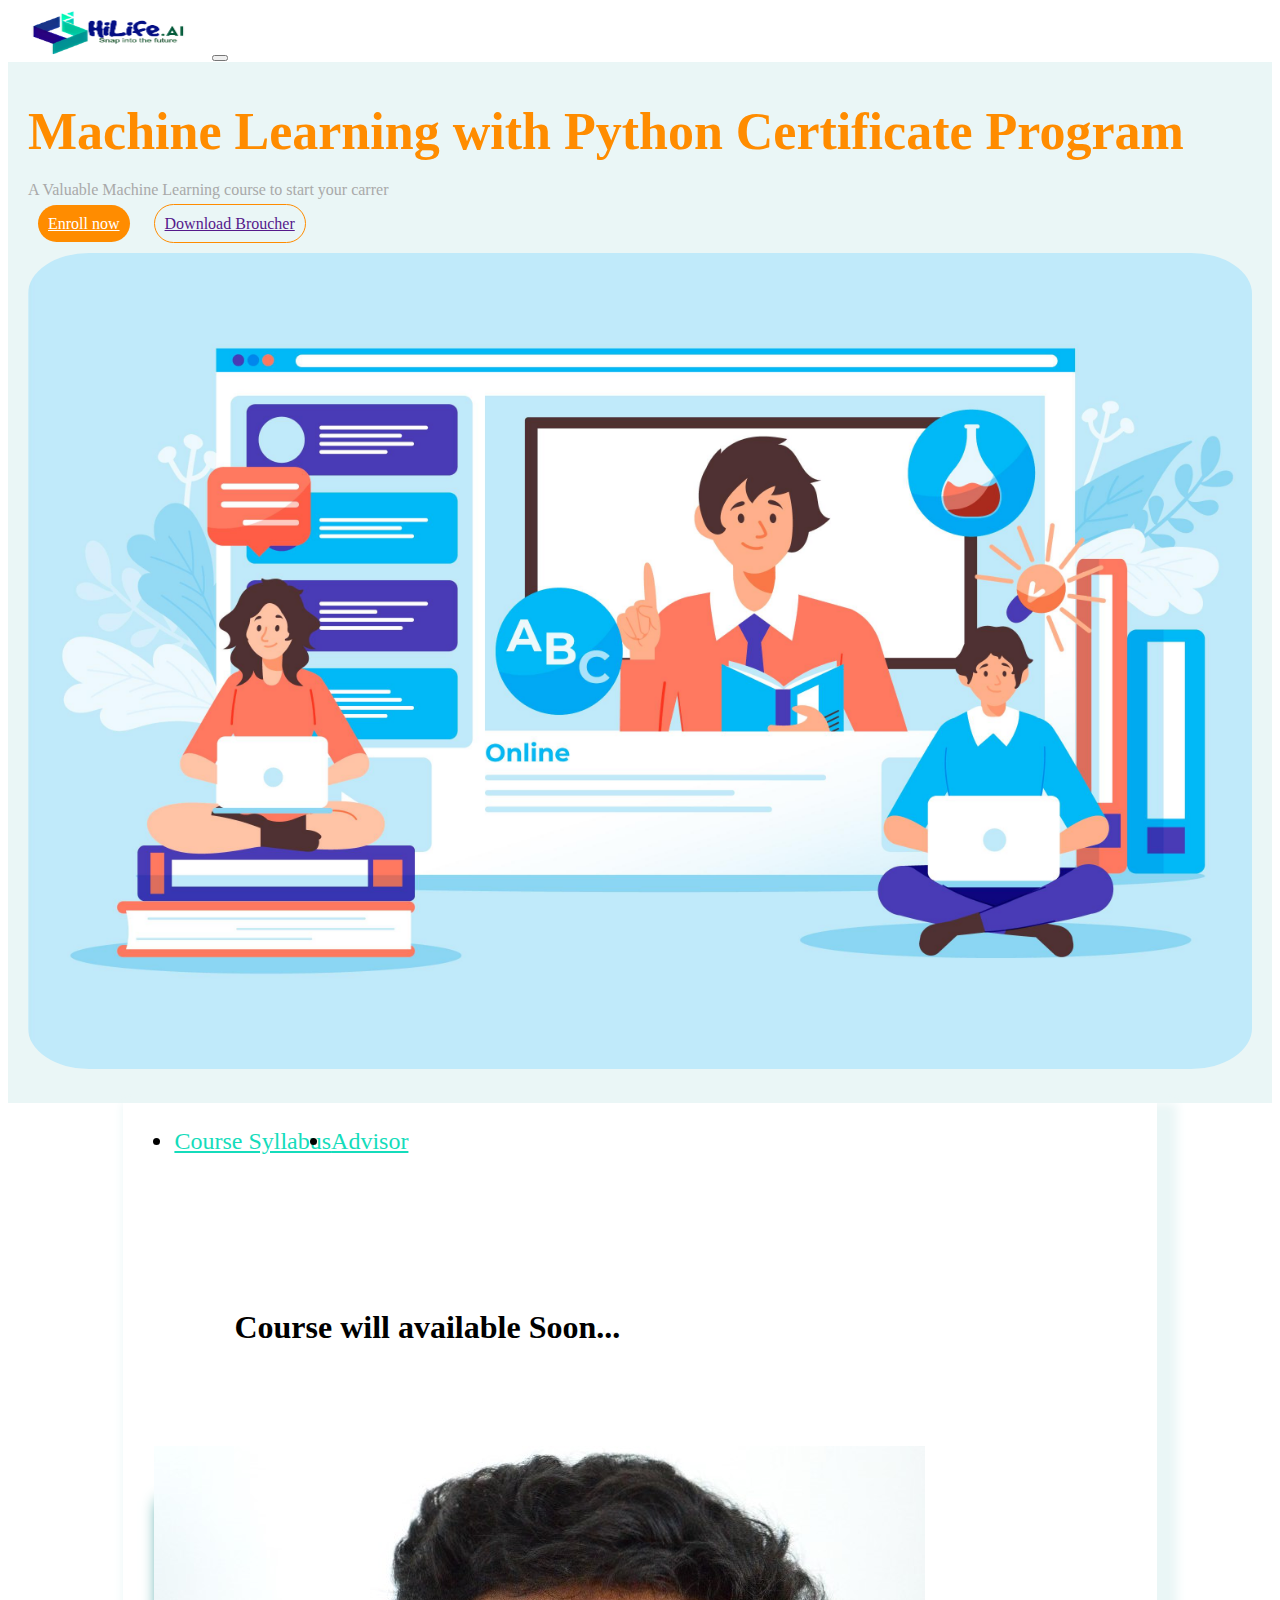
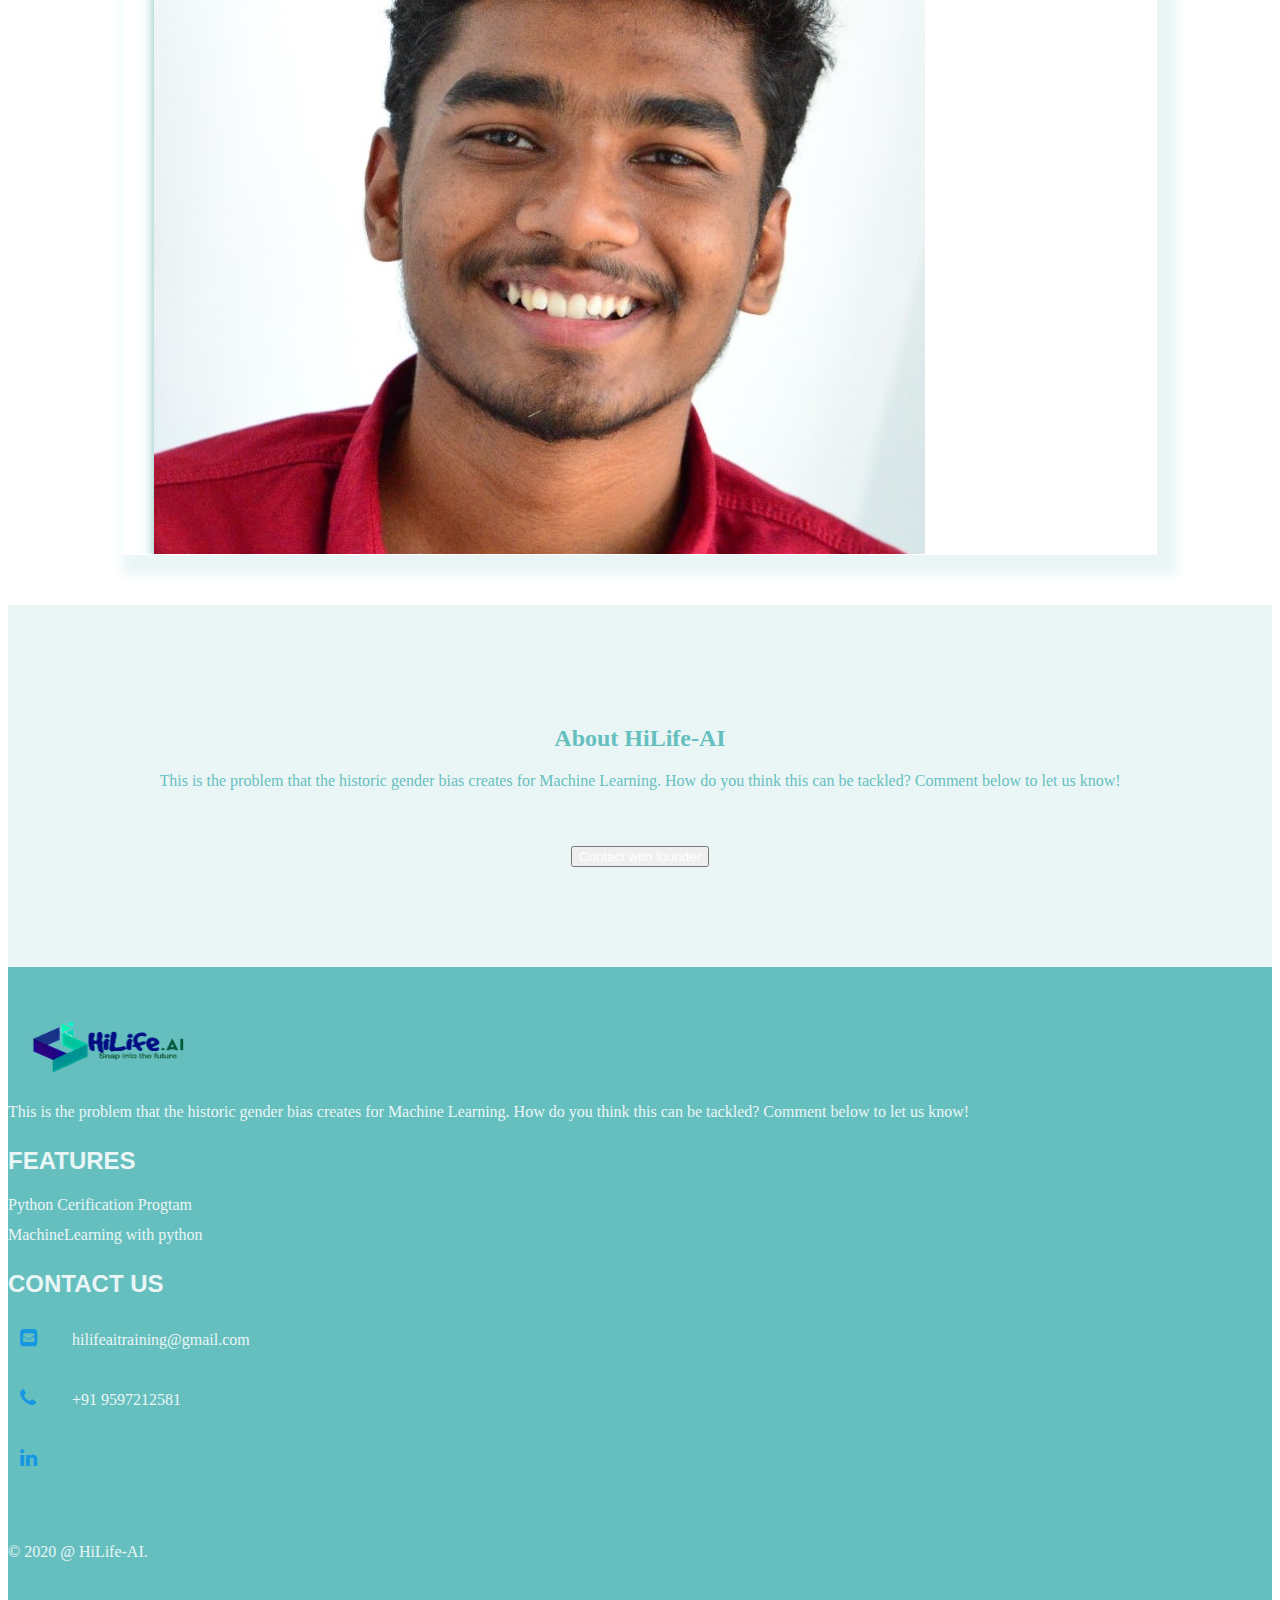
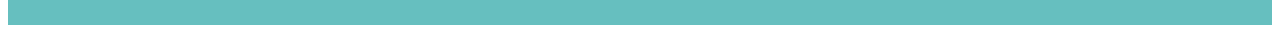
==== Hilife Web/MachineLearning.html @ aa33d422 "Add files via upload" ====
<!DOCTYPE html>
<html lang="en">
<head>
    <meta charset="UTF-8">
    <meta name="viewport" content="width=device-width, initial-scale=1.0">
    <title>Machine Learning course</title>
    <link rel="icon" type="image/png" sizes="32x32" href="/favicon-32x32.png">  
    <link rel="stylesheet" href="css/Course.css"/>
    <link rel="stylesheet" href="css/all.min.css"/>
    <link href="https://fonts.googleapis.com/css2?family=Montserrat:wght@500&display=swap" rel="stylesheet">
    <link rel="stylesheet" href="https://stackpath.bootstrapcdn.com/bootstrap/4.5.0/css/bootstrap.min.css" integrity="sha384-9aIt2nRpC12Uk9gS9baDl411NQApFmC26EwAOH8WgZl5MYYxFfc+NcPb1dKGj7Sk" crossorigin="anonymous">
    <link rel="stylesheet"  href="https://stackpath.bootstrapcdn.com/font-awesome/4.7.0/css/font-awesome.min.css"/>  
  </head>
<body>
    <nav class="navbar navbar-expand-lg navbar-light">
        <a class="navbar-brand" href="index.html"><img src="images/hilife.png" width="200" height="50" alt=""></a>
        <button class="navbar-toggler" type="button" data-toggle="collapse" data-target="#navbarSupportedContent" aria-controls="navbarSupportedContent" aria-expanded="false" aria-label="Toggle navigation">
          <span class="navbar-toggler-icon"></span>
        </button>
    </nav>
    <section class="Course">
    <div class="container">
        <div class="row">
            <div class="col-sm-6">
                <h1 class="big-text">Machine Learning with Python Certificate Program</h1>
                <p>A Valuable Machine Learning  course to start your carrer</p>
                <a  class="btn btn-first  bt" href="">Enroll now</a>
                <a  class="btn btn-second bt" href="">Download Broucher</a>
            </div>
            <div class="col-sm-6">
            <img src="images/Course.jpg" class="Course-img">
        </div>
    </div>
    </div>
    </section>
 <!----Tab Section---->
   <div class="hero">
    <ul class="nav nav-tabs justify-content-center" id="myTab" role="tablist">
      <li class="nav-item" role="presentation">
        <a class="nav-link active" id="home-tab" data-toggle="tab" href="#home" role="tab" aria-controls="home" aria-selected="true">Course Syllabus</a>
      </li>
      <li class="nav-item" role="presentation">
        <a class="nav-link" id="profile-tab" data-toggle="tab" href="#profile" role="tab" aria-controls="profile" aria-selected="false">Advisor</a>
      </li>
    </ul>
    <div class="tab-content" id="myTabContent">
      <div class="tab-pane fade show active" id="home" role="tabpanel" aria-labelledby="home-tab">
        <div class="cars">
          <h1 class="text-center" style="padding: 100px;">Course  will available Soon...</h1>
        </div>
        
      </div>
      <div class="tab-pane fade" id="profile" role="tabpanel" aria-labelledby="profile-tab">
        <div class="pro">
        <div class="row justify-content-center">
          <div class="col-lg-3 col-md-6">
            <div class="card" style="width: 20rem;">
              <div class="card-body text-center">
                <img src="images/Ratheesh.jpeg" alt="" class="img-fluid rounded-circle w-50 mb-4">
                <h2>Ratheeshwaraa</h2>
                <h5>CO-Founder HiLife-AI</h5>
                <p class="text-justify">Lorem ipsum, or lipsum as it is sometimes known, is dummy text used in laying out print, graphic or web designs. The passage is attributed to an unknown typesetter in the 15th century who is thought to have scrambled parts of Cicero's De Finibus Bonorum et Malorum for use in a type specimen book.</p>
                 <a href="https://www.linkedin.com/in/ratheeshwaraa/"><i class="fa fa-linkedin"></i></a>
              </div>
            </div>
          </div>
        </div>
        </div>
      </div>
    </div>
   </div>

   <!----About Section---->
<section id="About">
  <div>
    <h2  class="font-weight-bolder" style="margin-bottom: 20px;">About HiLife-AI</h2>
    <p class="font-italic ">This is the problem that the historic gender bias creates for Machine Learning. How do you think this can be tackled? Comment below to let us know!</p>
    <a href="https://www.linkedin.com/in/ratheeshwaraa/"><button class="btn btn-info" style="margin-top: 40px; color:#fff;">Contact with founder</button></a>
  </div>
</section>
<!----Footer Section---->
<section id="Footer">
   <div class="container">
     <div class="row">
       <div class="col-md-3 col-sm-6 col-xs-12 segment-one">
        <img src="images/hilife.png" width="200" height="60"  >
        <p class="text-justify">This is the problem that the historic gender bias creates for Machine Learning. How do you think this can be tackled? Comment below to let us know!</p>
      </div>
      <div class="col-md-3 col-sm-6 col-xs-12 segment-two">
        <h2>Features</h2>
        <ul>
          <li> <a href="python-Course.html">Python Cerification Progtam</a></li>
          <li><a href="MachineLearning.html">MachineLearning with python</a></li>
        </ul>
      </div>
      <div class="col-md-3 col-sm-6 col-xs-12 segment-three">
        <h2>Contact Us</h2>
        <ul>
          <li><label><i class="fa fa-envelope-square"></i></label><a href="malto:hilifeaitraining@gmail.com">hilifeaitraining@gmail.com</a></li>
          <li><label><i class="fa fa-phone"></i></label>+91 9597212581</li>
          <li><a href="https://www.linkedin.com/company/hilife-ai"><i class="fa fa-linkedin"></i></a></li>
        </ul>

      </div>
     </div>
   </div>
   <div class="bottom-footer">
   <div class="row" >
     <div class="col-sm-12">
      <p class="copyright text-center">© 2020 @ HiLife-AI.</p>

     </div>
   </div>
   </div>

    
    
</section>
   <script src="https://code.jquery.com/jquery-3.5.1.slim.min.js" integrity="sha384-DfXdz2htPH0lsSSs5nCTpuj/zy4C+OGpamoFVy38MVBnE+IbbVYUew+OrCXaRkfj" crossorigin="anonymous"></script>
   <script src="https://cdn.jsdelivr.net/npm/popper.js@1.16.0/dist/umd/popper.min.js" integrity="sha384-Q6E9RHvbIyZFJoft+2mJbHaEWldlvI9IOYy5n3zV9zzTtmI3UksdQRVvoxMfooAo" crossorigin="anonymous"></script>
   <script src="https://stackpath.bootstrapcdn.com/bootstrap/4.5.0/js/bootstrap.min.js" integrity="sha384-OgVRvuATP1z7JjHLkuOU7Xw704+h835Lr+6QL9UvYjZE3Ipu6Tp75j7Bh/kR0JKI" crossorigin="anonymous"></script>
</body>
</html>
---- Hilife Web/css/Course.css ----
/*---------Course Page---------*/
.Course{
    background:#EAF6F6 ;
    padding: 20px;   
    color: darkgrey; 

}
.big-text{
    font-size: 52px;
    margin: 20px 0;
    color: darkorange;
}
.Course-img{
    border-radius: 5%;
    width: 100%;
    margin-top: 20px;
    margin-bottom: 10px;
}
.Course a{
    margin: 30px 10px;
    width: 150px;
    padding: 10px;
    border-radius: 20px;
}
a.btn-first{
    background-color: darkorange;
    color: #fff;
}
a.btn-second{
    background: transparent;
    width: 250px;
    border: 1px solid darkorange;
}
.Course .btn:hover{
    background: darkorange;
    border: none;
    color: #fff;
    box-shadow: 5px 5px 10px #999;
    transition: 0.3s;
}

/*---------Tab Page---------*/
.hero{
    width: 80%;
    height: 1050px;
    position: relative;
    margin: 0px auto;
    padding: 0px 10px;
    border: 1px solid transparent ;
    box-shadow: 10px 10px 10px 10px #EAF6F6;
    overflow: auto;
}
#myTab{
    background: transparent;
    border: none;
    outline: none;
    display: flex;
    padding-bottom: 30px;
    font-size: 1.5rem;
    font-weight: 100px;
}
#home-tab{
    border: none;
    outline: none;
    text-transform: none;
    color: rgb(20, 220, 187);
    
}
#profile-tab{
    border: none;
    outline: none;
    text-transform: none;
    color: rgb(20, 220, 187);
    
}
#home-tab:hover{
    border-bottom: 2px solid tomato;
}
.active  #home-tab{
    border-bottom-color: 2px solid tomato;
}

#profile-tab:hover{
    border-bottom: 2px solid tomato;
}
.cars button{
    width: 90%;
    margin: 10px 30px;
    height: 50px;
    background: transparent;
   border-color: darkgray;
    border-width:  1px  1px 1px 1px;
   text-align: left;
   font-size: 20px;
   font-family:'Montserrat-bold', sans-serif ;
}
.cars button:after {
    content: '\02795'; /* Unicode character for "plus" sign (+) */
    font-size: 13px;
    color: white;
    float: right;
    margin-left: 5px;
}
.pro{
    margin: 30px 20px;
    margin-top: 50px;
}
.pro h2{
    color: teal;

}
.pro h5{
    color: teal;
}
.pro p{
    color: darkgray;
}
.pro img{
    margin-top: -50px;
}
.pro i{
    font-size: 26px;
     
}
.pro .card{
    border-radius: 0;
    box-shadow: 5px 5px 15px teal;
    transition: all 0.3s ease-in;
    -webkit-transition: all 0.3s ease-in;
    -moz-transition: all 0.3s ease-in;
}
.certificate{
    margin: 50px;
    height: 100px;
    text-align: center;
    
}
.certificate img{
    width: 400px;
}
  

/*---------ABOUT---------*/
#About{
    margin-top: 50px;
    background-color:#EAF6F6;
    padding: 100px;
    color: #66BFBF;
    text-align: center;
}
/*---------FOOTER---------*/
#Footer{
   background-color: #66BFBF;
  padding: 50px 0 20px;
}
.segment-one p{
    color: #EAF6F6;
    line-height: 30px;
}
.segment-two  h2{
    font-family: 'Montserrat-bold', sans-serif;
    color: #EAF6F6;
    margin-bottom: 15px;
    padding-right: 10px;
    text-transform: uppercase;
}
.segment-three h2{
    color:#EAF6F6 ;
    font-family: 'Montserrat-bold', sans-serif;
    text-transform: uppercase;
}
.segment-two ul{
    margin: 0;
    padding: 0;
    list-style: none;
}
.segment-two ul li{
    line-height: 30px;
}
.segment-two ul li a{
    color:#EAF6F6 ;
    text-decoration: none;
}
.segment-three ul{
    margin: 0;
    padding: 0;
    list-style: none;
}
.segment-three ul li{
    line-height: 30px;
    color:#EAF6F6;
}
.segment-three li a{
    color:#EAF6F6 ;
    text-decoration: none;
}
.segment-three  li i{
    width: 40px;
    height: 40px;
    border-radius: 50%;
    font-size: 20px;
    color: rgb(21, 151, 226) ;
    padding: 10px 12px;
}
.bottom-footer{
    color:#EAF6F6 ;
    line-height: 75px;
    background:#66BFBF;

}
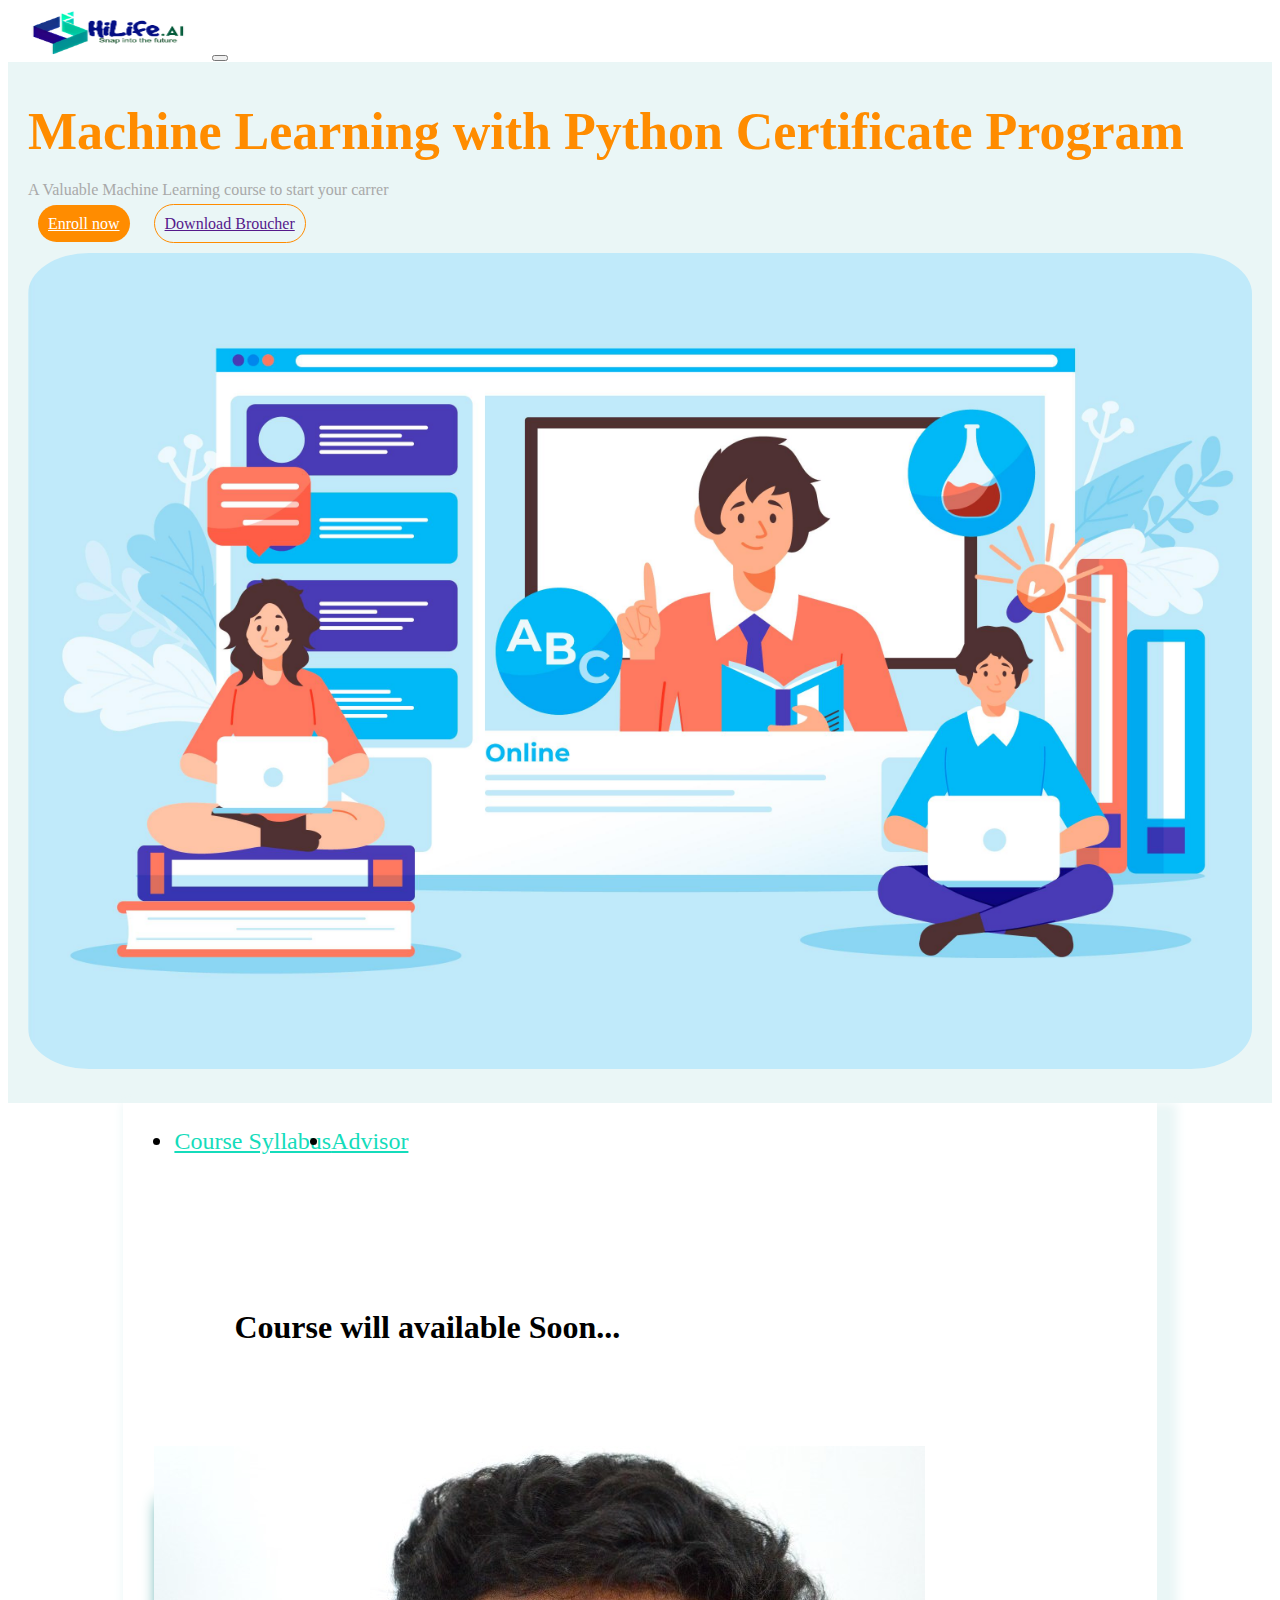
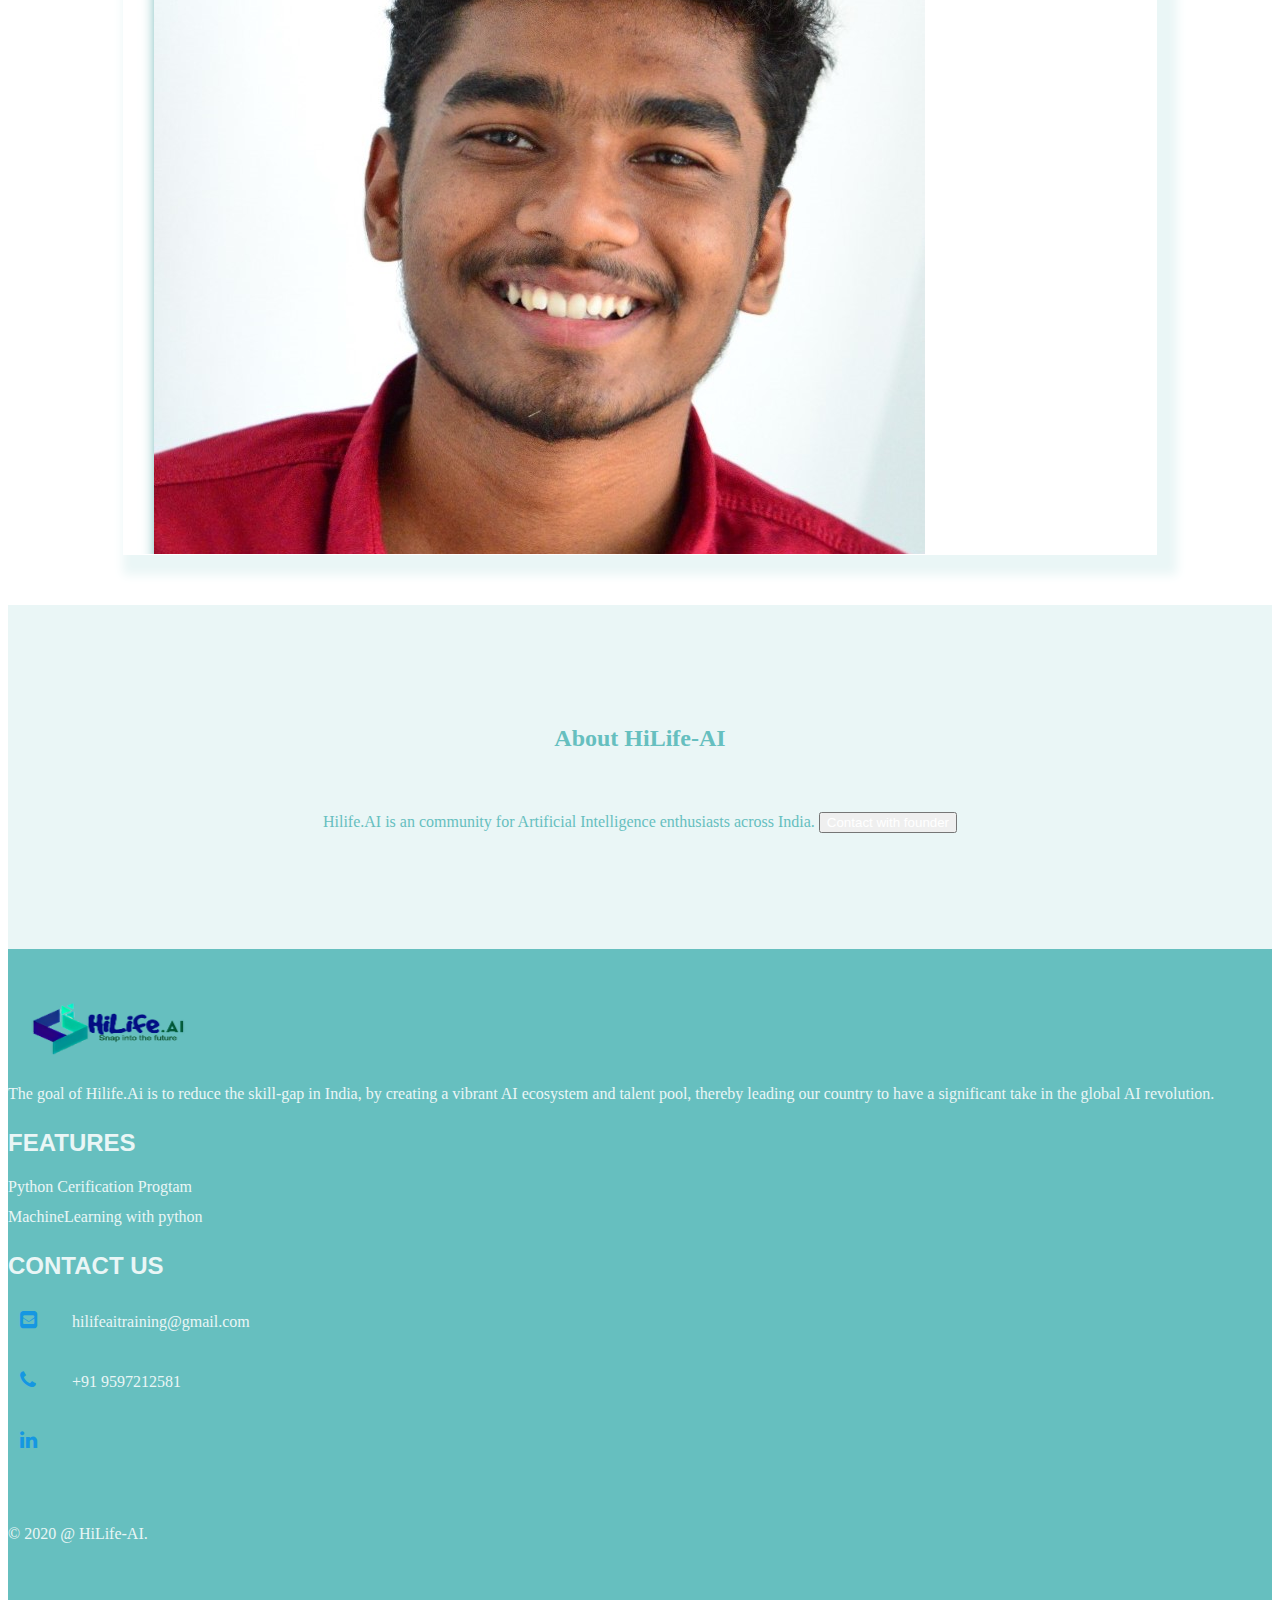
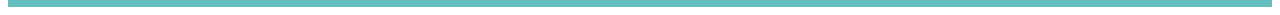
==== commit f51d44db: "Update MachineLearning.html" ====
--- a/Hilife Web/MachineLearning.html
+++ b/Hilife Web/MachineLearning.html
@@ -59,7 +59,7 @@
                 <img src="images/Ratheesh.jpeg" alt="" class="img-fluid rounded-circle w-50 mb-4">
                 <h2>Ratheeshwaraa</h2>
                 <h5>CO-Founder HiLife-AI</h5>
-                <p class="text-justify">Lorem ipsum, or lipsum as it is sometimes known, is dummy text used in laying out print, graphic or web designs. The passage is attributed to an unknown typesetter in the 15th century who is thought to have scrambled parts of Cicero's De Finibus Bonorum et Malorum for use in a type specimen book.</p>
+                <p class="text-justify"></p>
                  <a href="https://www.linkedin.com/in/ratheeshwaraa/"><i class="fa fa-linkedin"></i></a>
               </div>
             </div>
@@ -74,8 +74,7 @@
 <section id="About">
   <div>
     <h2  class="font-weight-bolder" style="margin-bottom: 20px;">About HiLife-AI</h2>
-    <p class="font-italic ">This is the problem that the historic gender bias creates for Machine Learning. How do you think this can be tackled? Comment below to let us know!</p>
-    <a href="https://www.linkedin.com/in/ratheeshwaraa/"><button class="btn btn-info" style="margin-top: 40px; color:#fff;">Contact with founder</button></a>
+    <p class="font-italic ">Hilife.AI is an community for Artificial Intelligence enthusiasts across India. <a href="https://www.linkedin.com/in/ratheeshwaraa/"><button class="btn btn-info" style="margin-top: 40px; color:#fff;">Contact with founder</button></a>
   </div>
 </section>
 <!----Footer Section---->
@@ -84,8 +83,7 @@
      <div class="row">
        <div class="col-md-3 col-sm-6 col-xs-12 segment-one">
         <img src="images/hilife.png" width="200" height="60"  >
-        <p class="text-justify">This is the problem that the historic gender bias creates for Machine Learning. How do you think this can be tackled? Comment below to let us know!</p>
-      </div>
+        <p class="text-justify">The goal of Hilife.Ai is to reduce the skill-gap in India, by creating a vibrant AI ecosystem and talent pool, thereby leading our country to have a significant take in the global AI revolution.</div>
       <div class="col-md-3 col-sm-6 col-xs-12 segment-two">
         <h2>Features</h2>
         <ul>
@@ -120,4 +118,4 @@
    <script src="https://cdn.jsdelivr.net/npm/popper.js@1.16.0/dist/umd/popper.min.js" integrity="sha384-Q6E9RHvbIyZFJoft+2mJbHaEWldlvI9IOYy5n3zV9zzTtmI3UksdQRVvoxMfooAo" crossorigin="anonymous"></script>
    <script src="https://stackpath.bootstrapcdn.com/bootstrap/4.5.0/js/bootstrap.min.js" integrity="sha384-OgVRvuATP1z7JjHLkuOU7Xw704+h835Lr+6QL9UvYjZE3Ipu6Tp75j7Bh/kR0JKI" crossorigin="anonymous"></script>
 </body>
-</html>+</html>
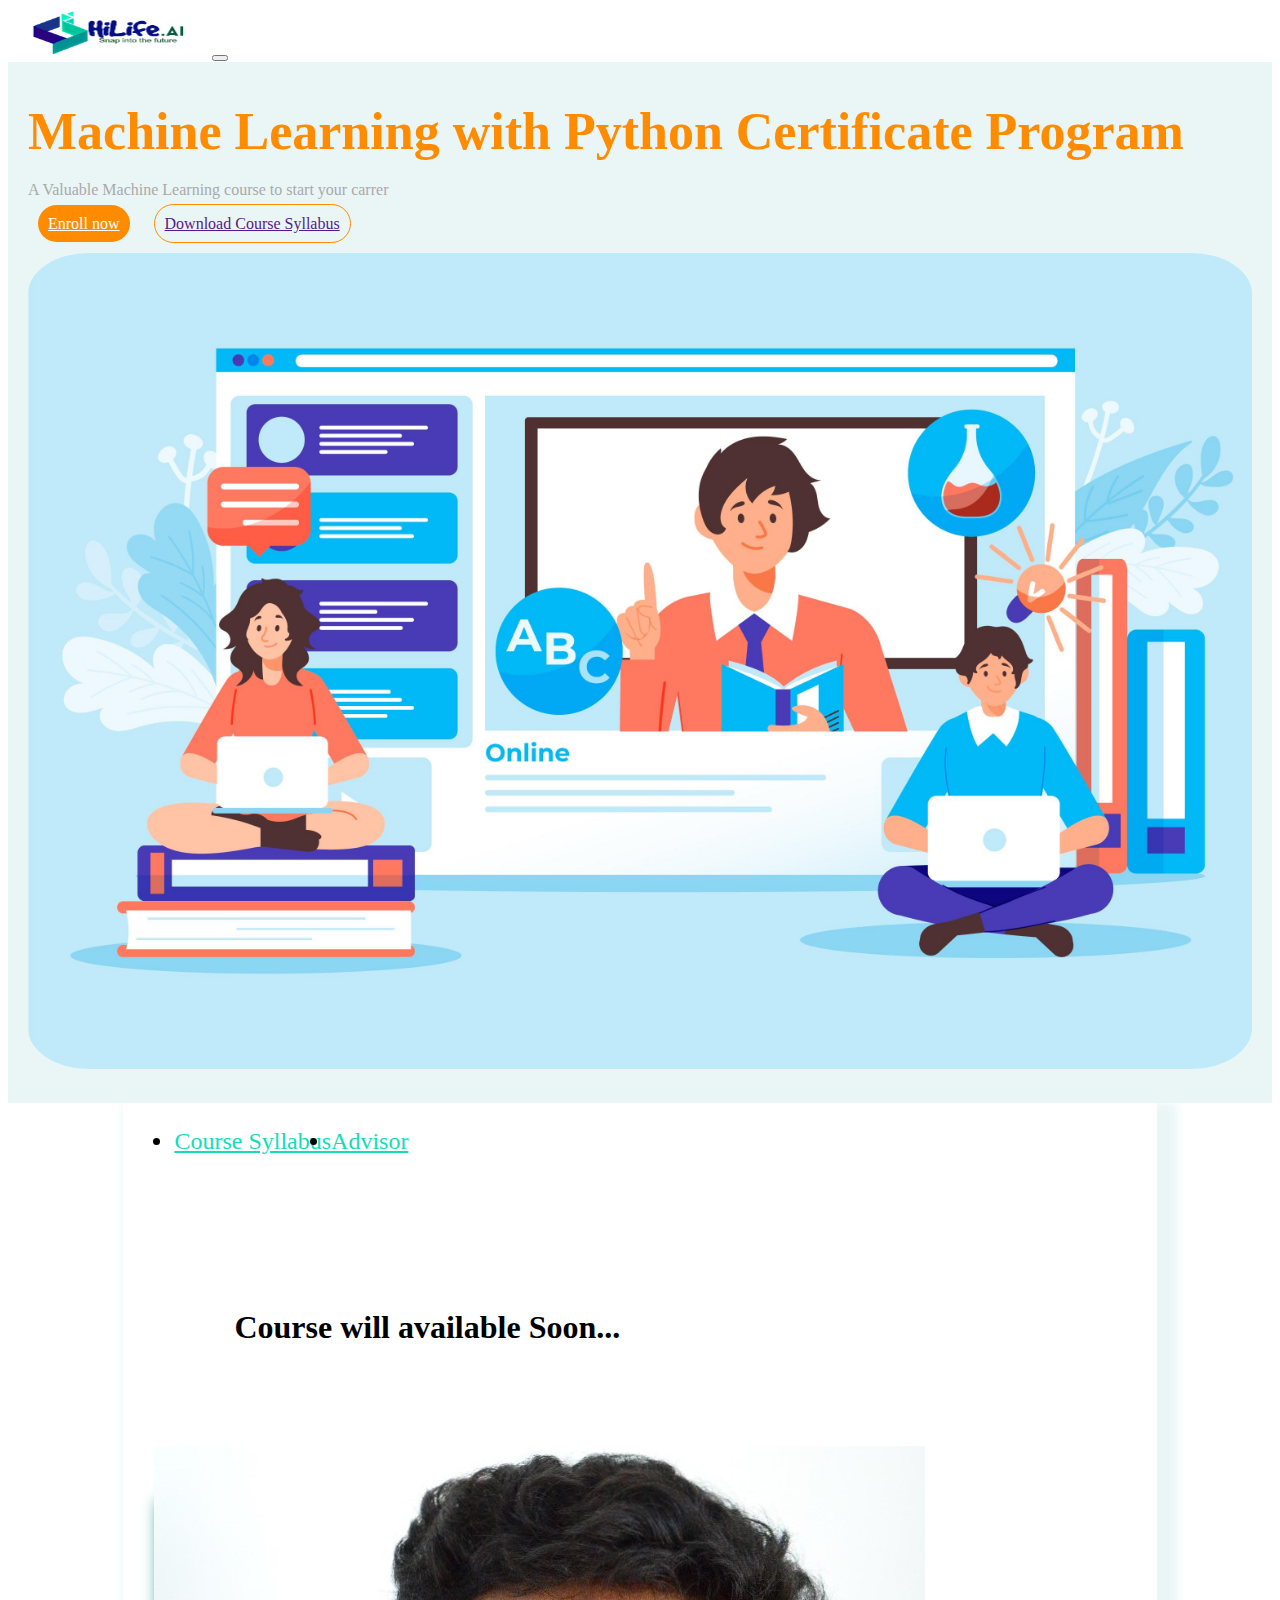
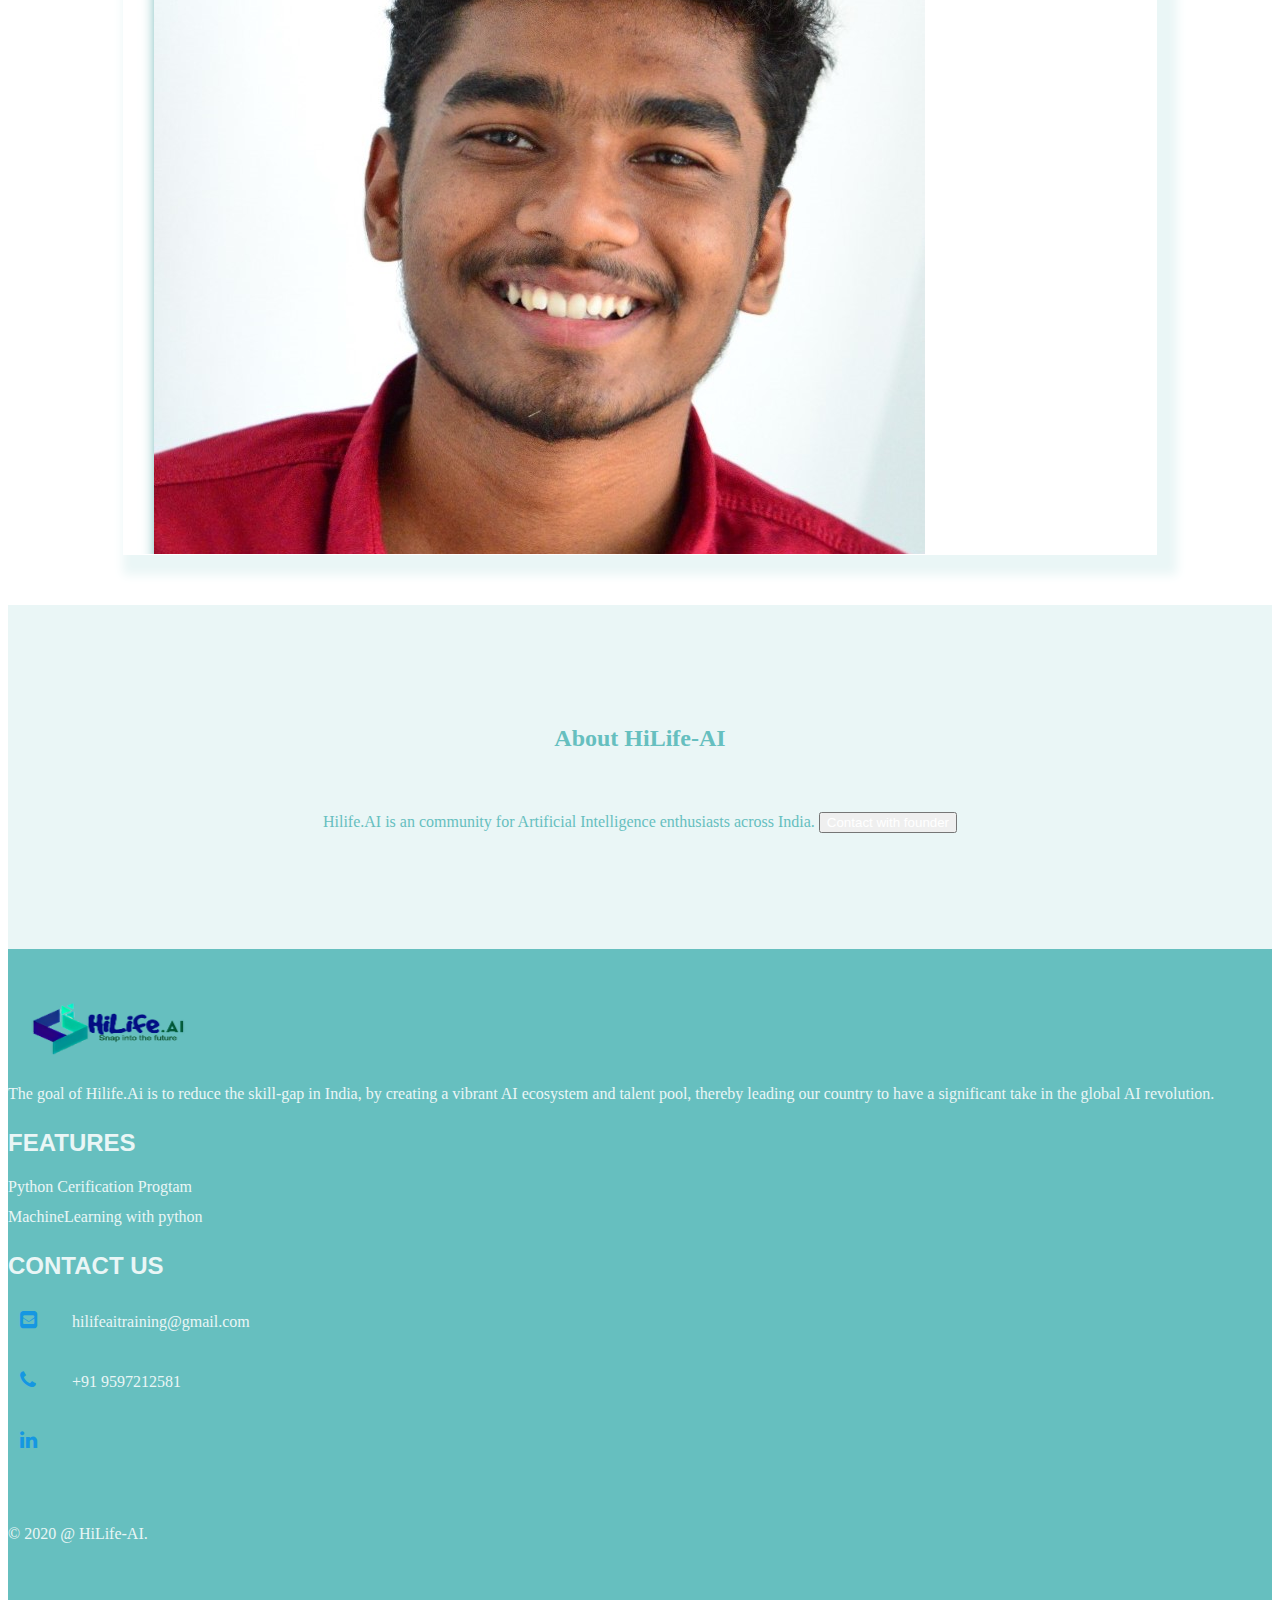
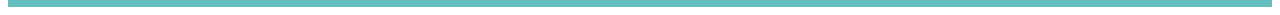
==== commit 69d834ba: "Update MachineLearning.html" ====
--- a/Hilife Web/MachineLearning.html
+++ b/Hilife Web/MachineLearning.html
@@ -25,7 +25,7 @@
                 <h1 class="big-text">Machine Learning with Python Certificate Program</h1>
                 <p>A Valuable Machine Learning  course to start your carrer</p>
                 <a  class="btn btn-first  bt" href="">Enroll now</a>
-                <a  class="btn btn-second bt" href="">Download Broucher</a>
+                <a  class="btn btn-second bt" href="">Download Course Syllabus</a>
             </div>
             <div class="col-sm-6">
             <img src="images/Course.jpg" class="Course-img">
@@ -58,7 +58,7 @@
               <div class="card-body text-center">
                 <img src="images/Ratheesh.jpeg" alt="" class="img-fluid rounded-circle w-50 mb-4">
                 <h2>Ratheeshwaraa</h2>
-                <h5>CO-Founder HiLife-AI</h5>
+                <h5>Co-Founder HiLife-AI</h5>
                 <p class="text-justify"></p>
                  <a href="https://www.linkedin.com/in/ratheeshwaraa/"><i class="fa fa-linkedin"></i></a>
               </div>
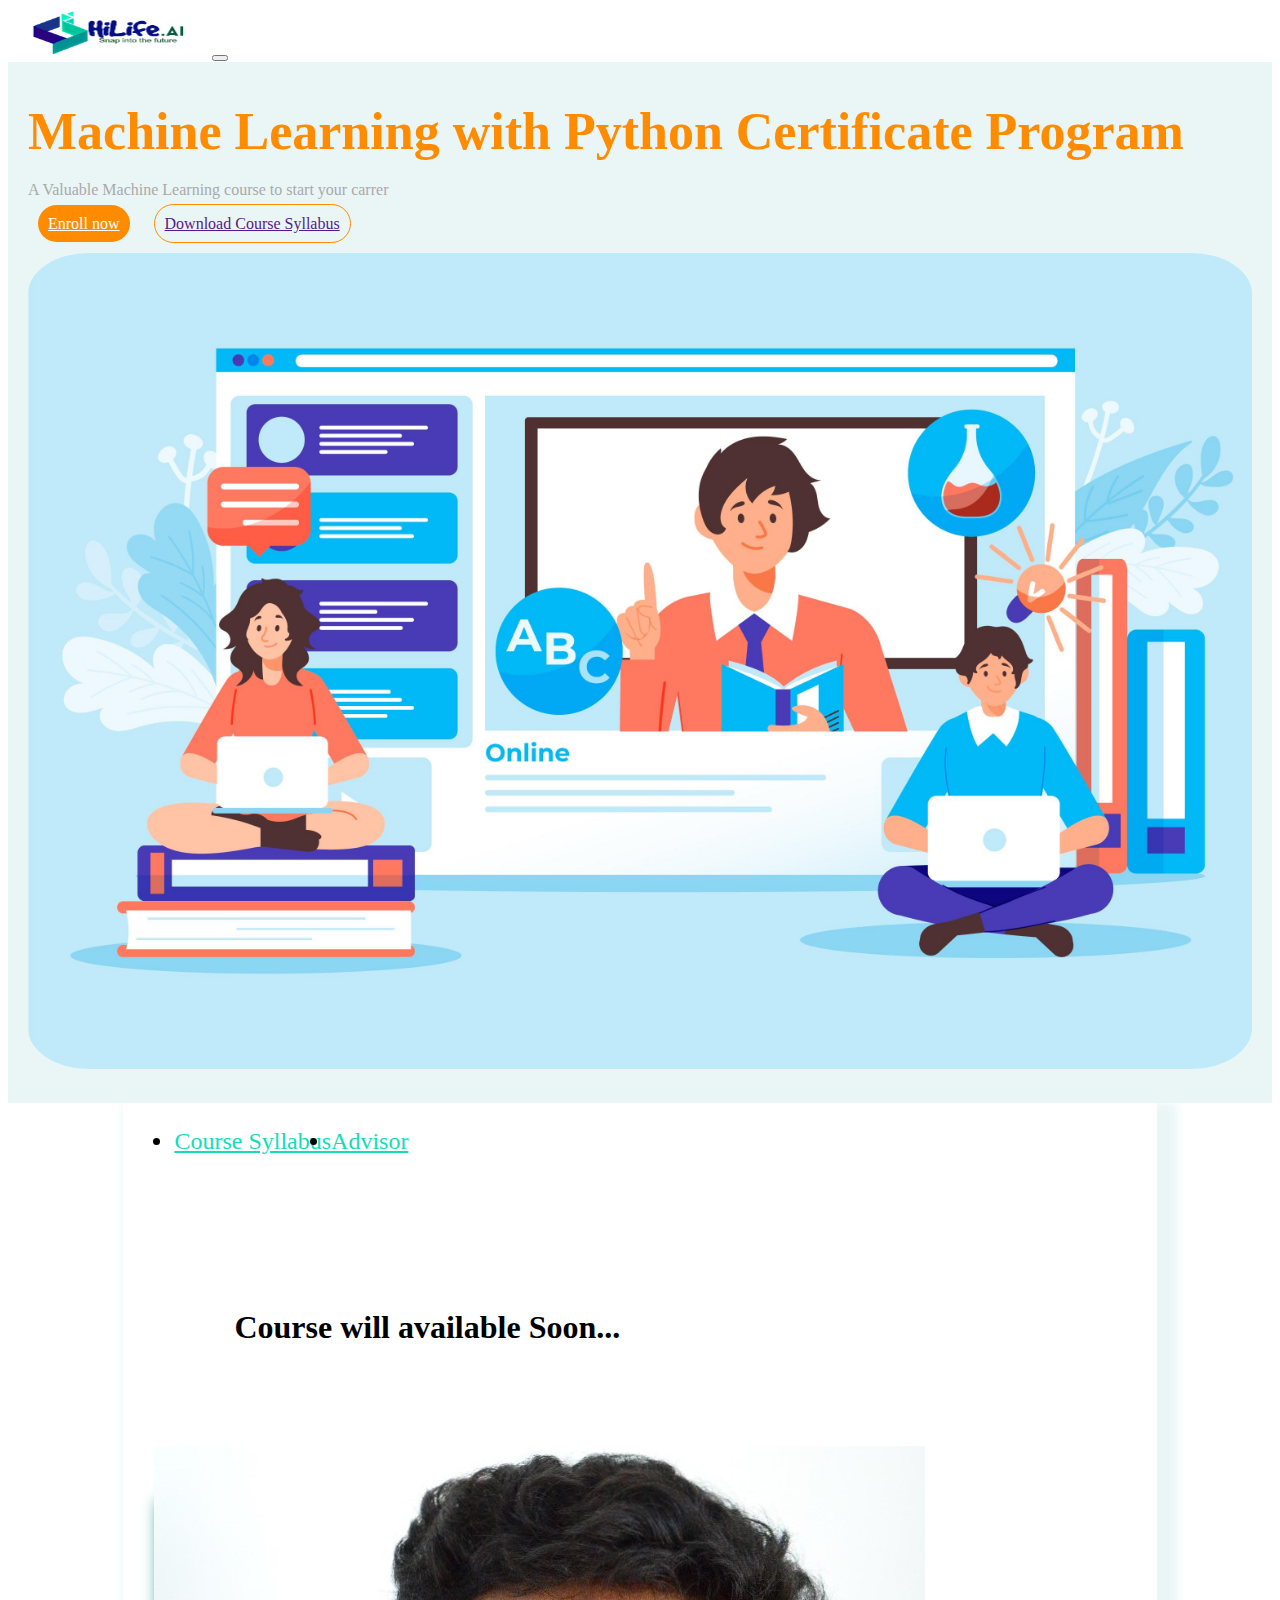
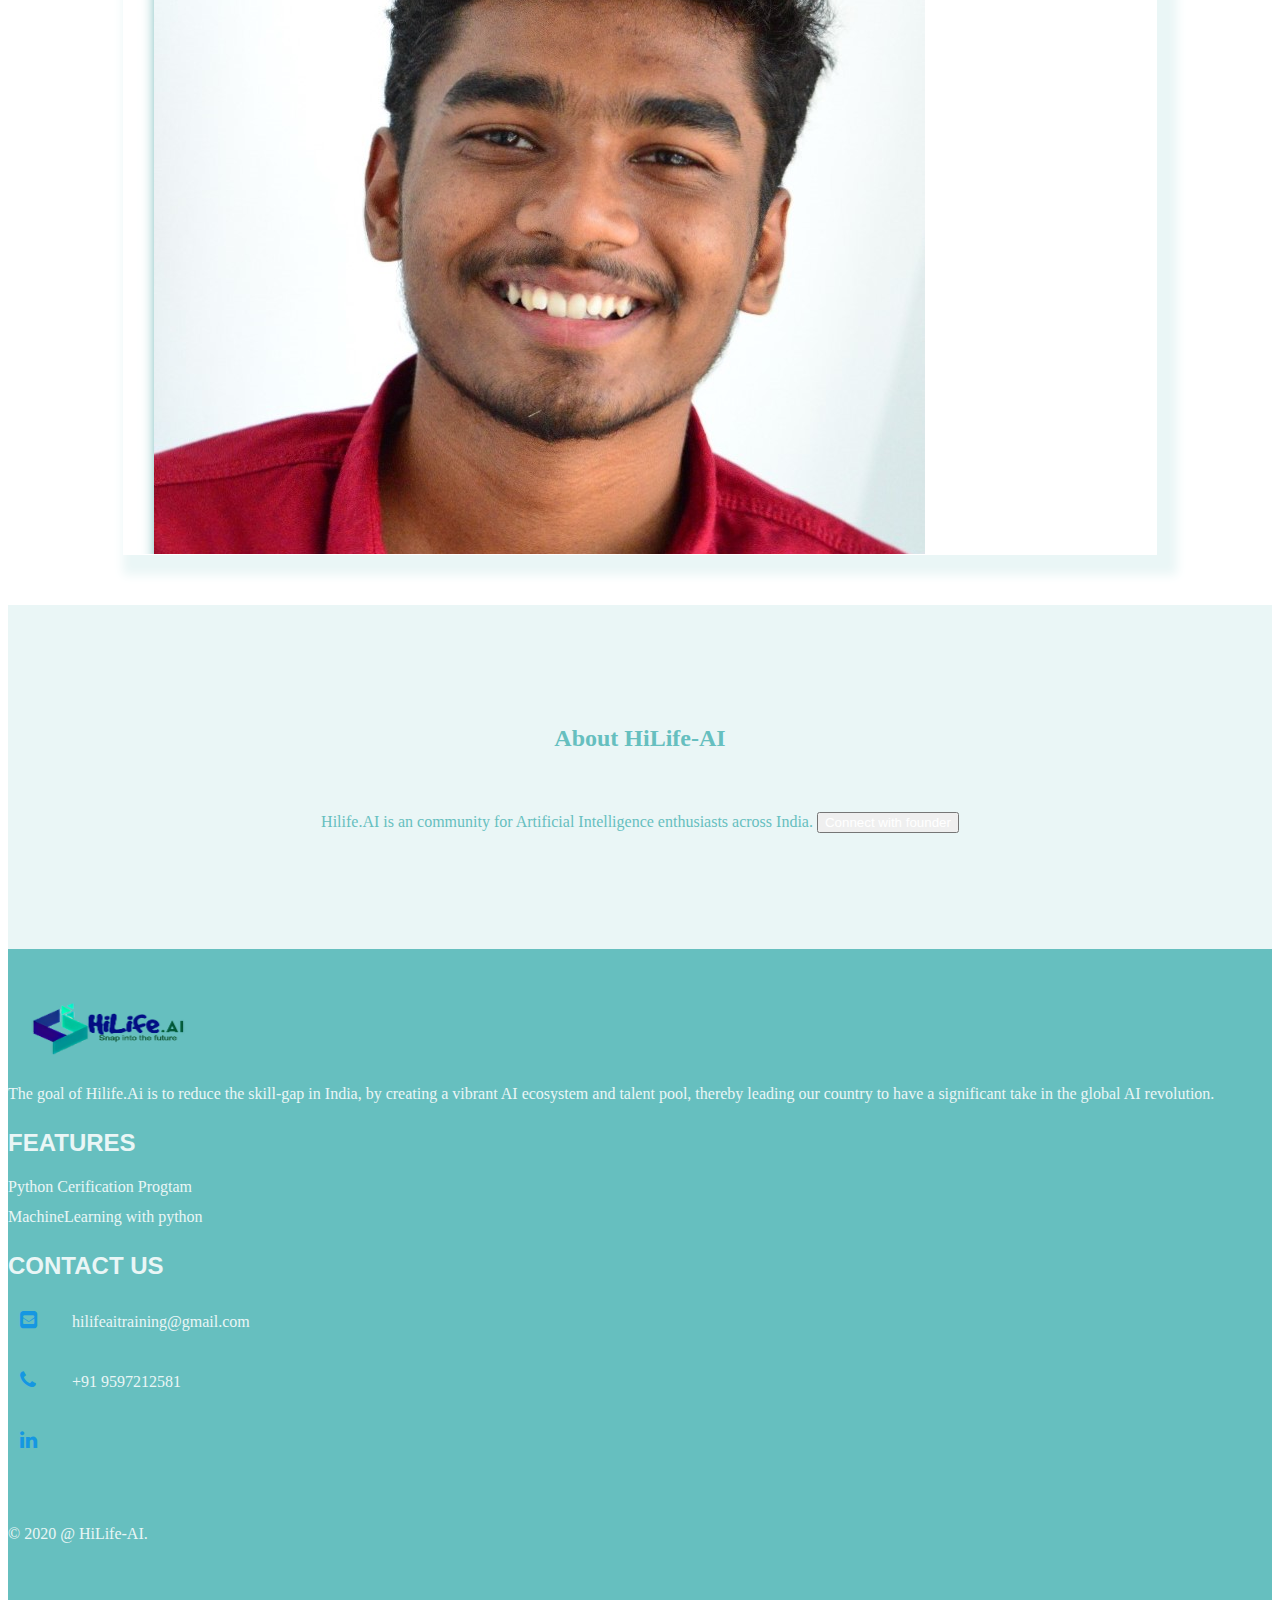
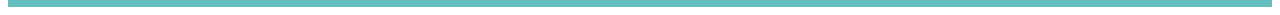
==== commit df6df1cb: "Update MachineLearning.html" ====
--- a/Hilife Web/MachineLearning.html
+++ b/Hilife Web/MachineLearning.html
@@ -74,7 +74,7 @@
 <section id="About">
   <div>
     <h2  class="font-weight-bolder" style="margin-bottom: 20px;">About HiLife-AI</h2>
-    <p class="font-italic ">Hilife.AI is an community for Artificial Intelligence enthusiasts across India. <a href="https://www.linkedin.com/in/ratheeshwaraa/"><button class="btn btn-info" style="margin-top: 40px; color:#fff;">Contact with founder</button></a>
+    <p class="font-italic ">Hilife.AI is an community for Artificial Intelligence enthusiasts across India. <a href="https://www.linkedin.com/in/ratheeshwaraa/"><button class="btn btn-info" style="margin-top: 40px; color:#fff;">Connect with founder</button></a>
   </div>
 </section>
 <!----Footer Section---->
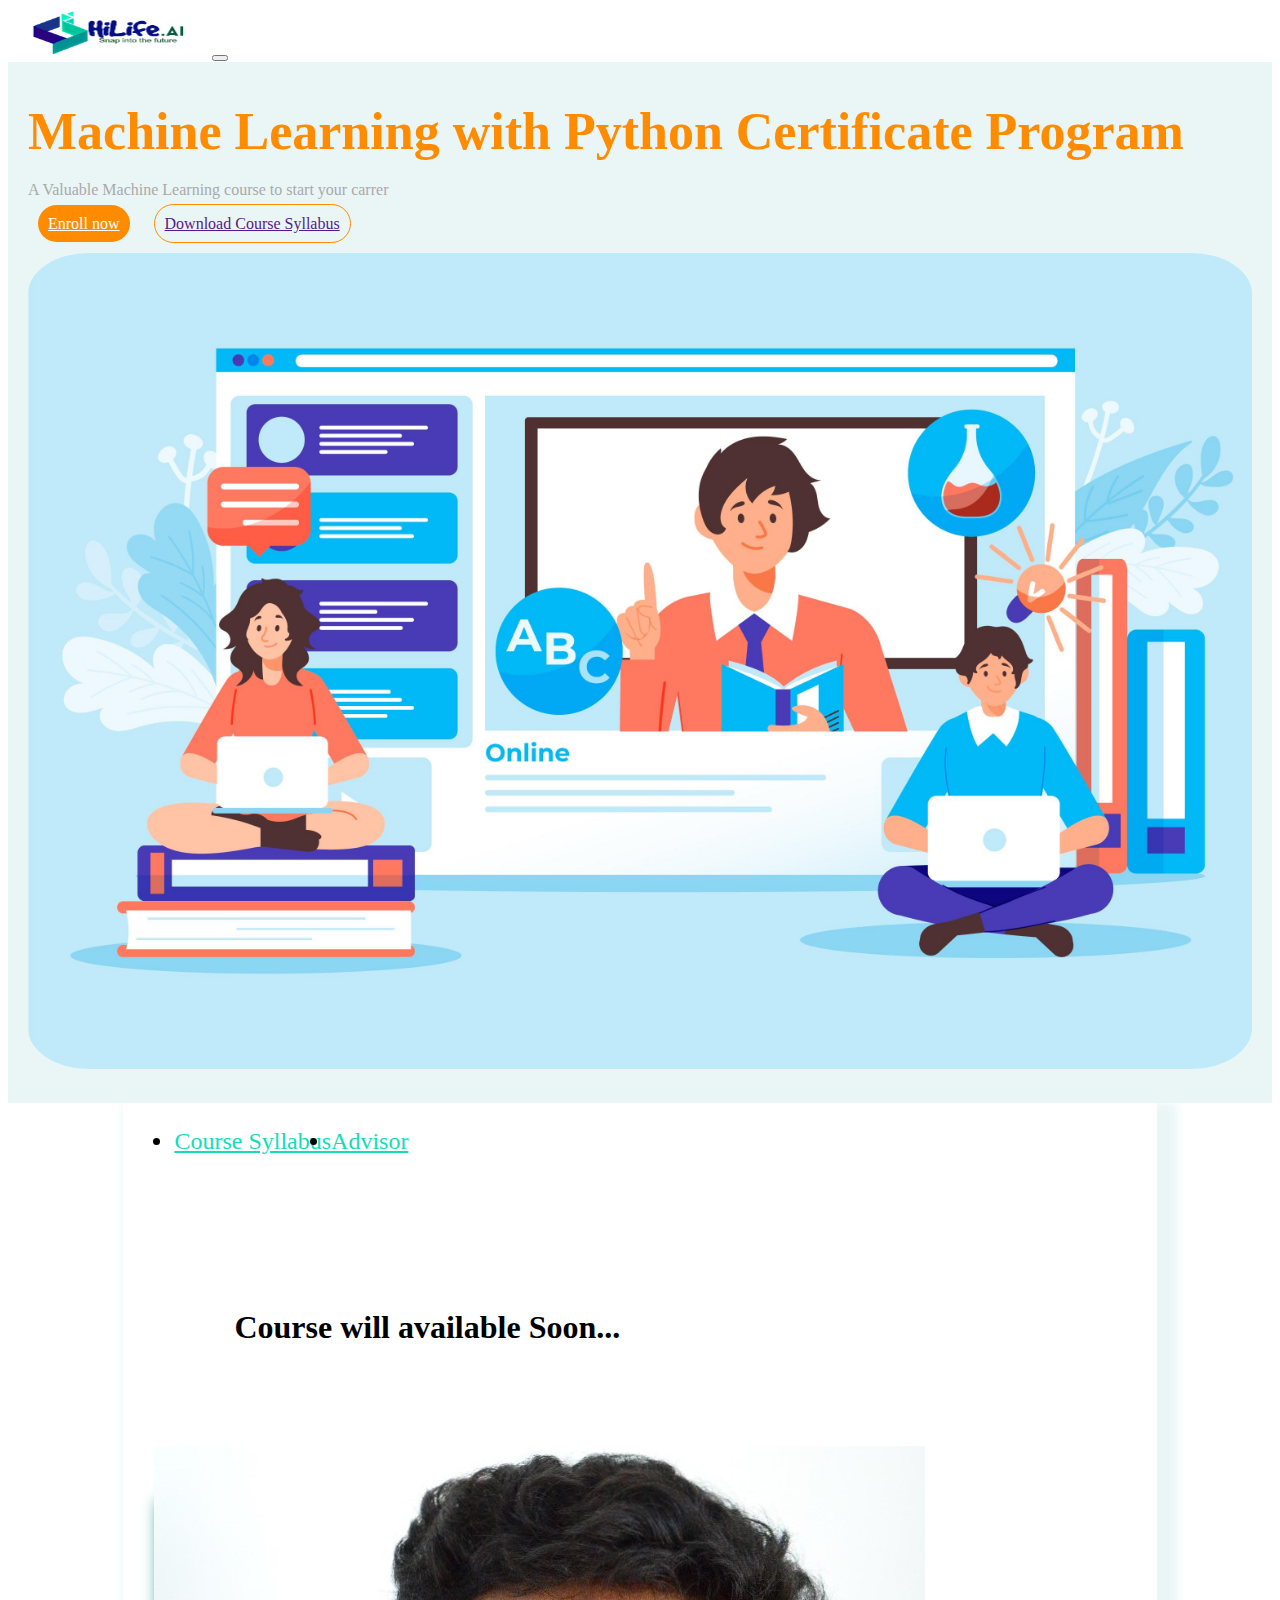
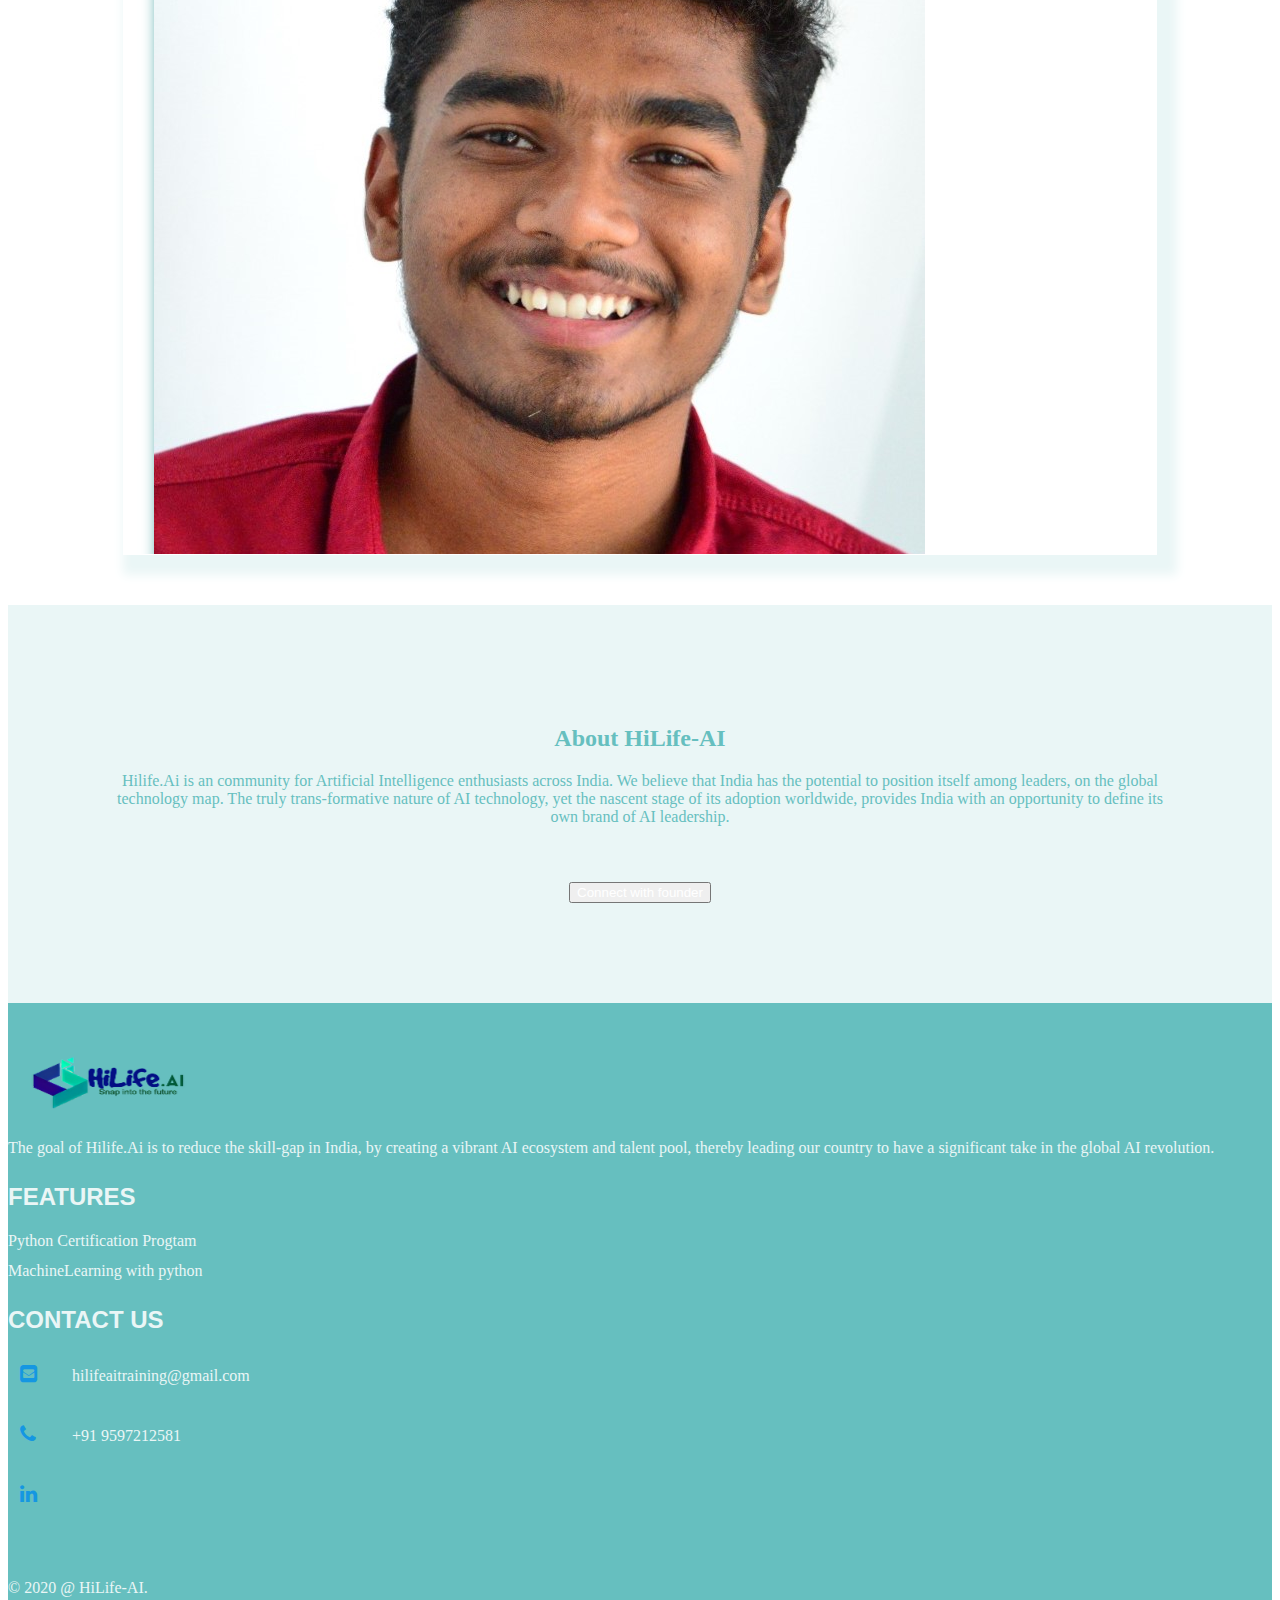
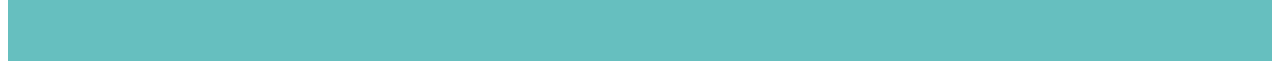
==== commit 6b6fc112: "Update MachineLearning.html" ====
--- a/Hilife Web/MachineLearning.html
+++ b/Hilife Web/MachineLearning.html
@@ -70,11 +70,12 @@
     </div>
    </div>
 
-   <!----About Section---->
+<!----About Section---->
 <section id="About">
   <div>
     <h2  class="font-weight-bolder" style="margin-bottom: 20px;">About HiLife-AI</h2>
-    <p class="font-italic ">Hilife.AI is an community for Artificial Intelligence enthusiasts across India. <a href="https://www.linkedin.com/in/ratheeshwaraa/"><button class="btn btn-info" style="margin-top: 40px; color:#fff;">Connect with founder</button></a>
+    <p class="font-italic ">Hilife.Ai is an community for Artificial Intelligence enthusiasts across India. We believe that India has the potential to position itself among leaders, on the global technology map. The truly trans-formative nature of AI technology, yet the nascent stage of its adoption worldwide, provides India with an opportunity to define its own brand of AI leadership.</p>
+    <a href="https://www.linkedin.com/in/ratheeshwaraa/"><button class="btn btn-info" style="margin-top: 40px; color:#fff;">Connect with founder</button></a>
   </div>
 </section>
 <!----Footer Section---->
@@ -87,7 +88,7 @@
       <div class="col-md-3 col-sm-6 col-xs-12 segment-two">
         <h2>Features</h2>
         <ul>
-          <li> <a href="python-Course.html">Python Cerification Progtam</a></li>
+          <li> <a href="python-Course.html">Python Certification Progtam</a></li>
           <li><a href="MachineLearning.html">MachineLearning with python</a></li>
         </ul>
       </div>
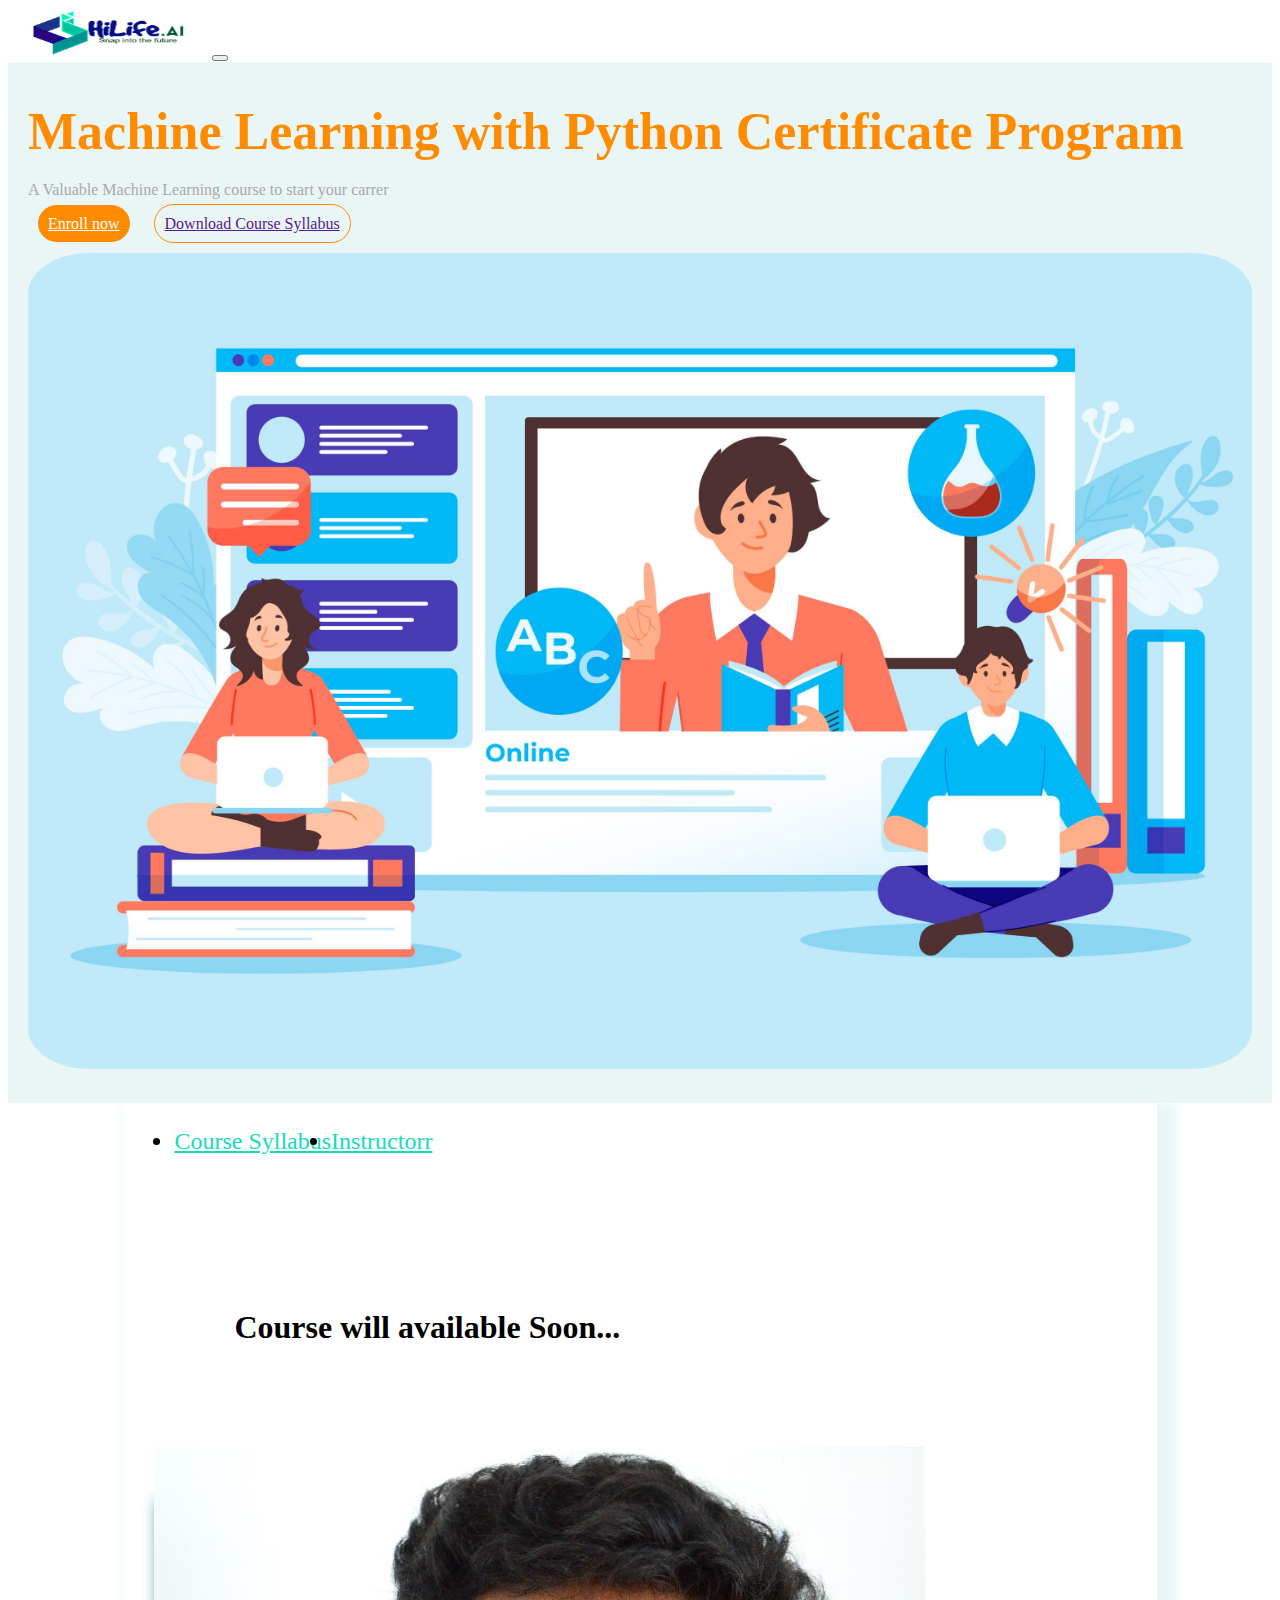
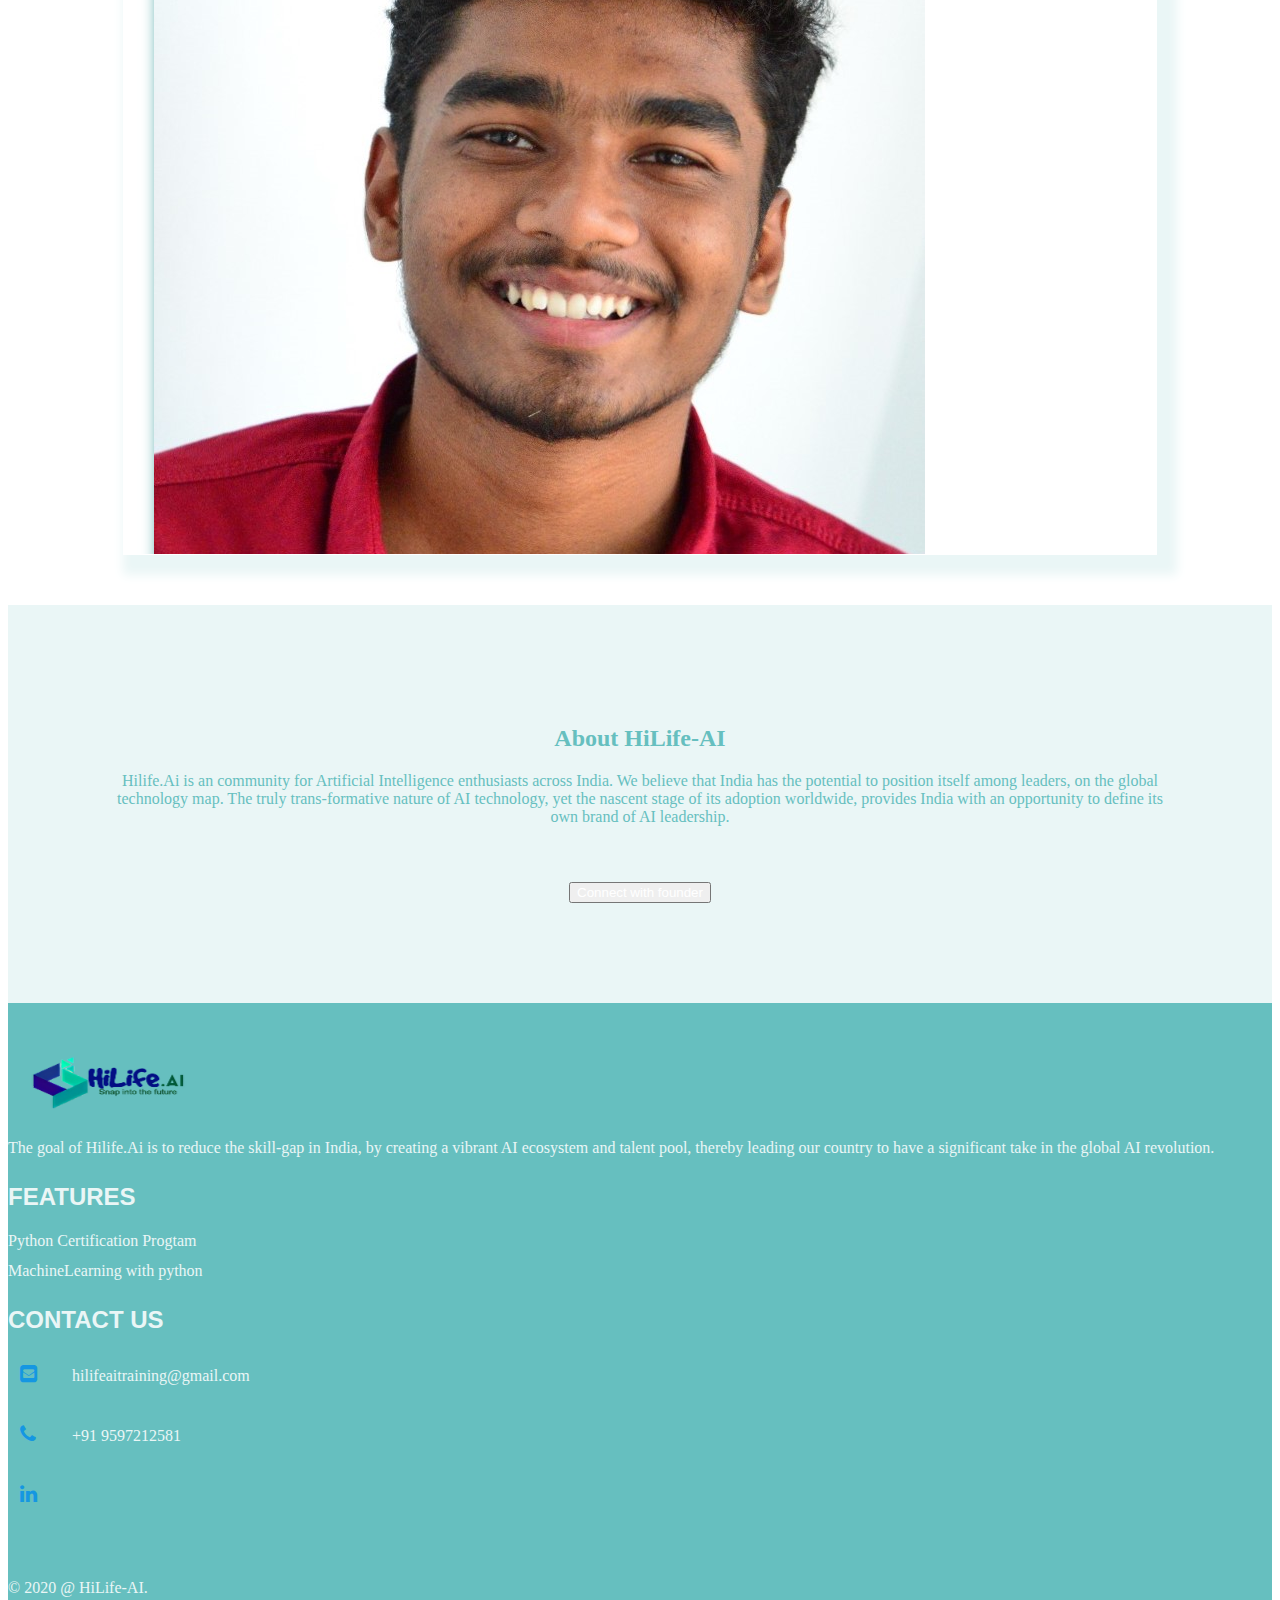
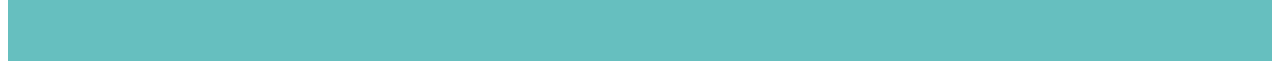
==== commit 582d6a5d: "Update MachineLearning.html" ====
--- a/Hilife Web/MachineLearning.html
+++ b/Hilife Web/MachineLearning.html
@@ -40,7 +40,7 @@
         <a class="nav-link active" id="home-tab" data-toggle="tab" href="#home" role="tab" aria-controls="home" aria-selected="true">Course Syllabus</a>
       </li>
       <li class="nav-item" role="presentation">
-        <a class="nav-link" id="profile-tab" data-toggle="tab" href="#profile" role="tab" aria-controls="profile" aria-selected="false">Advisor</a>
+        <a class="nav-link" id="profile-tab" data-toggle="tab" href="#profile" role="tab" aria-controls="profile" aria-selected="false">Instructorr</a>
       </li>
     </ul>
     <div class="tab-content" id="myTabContent">
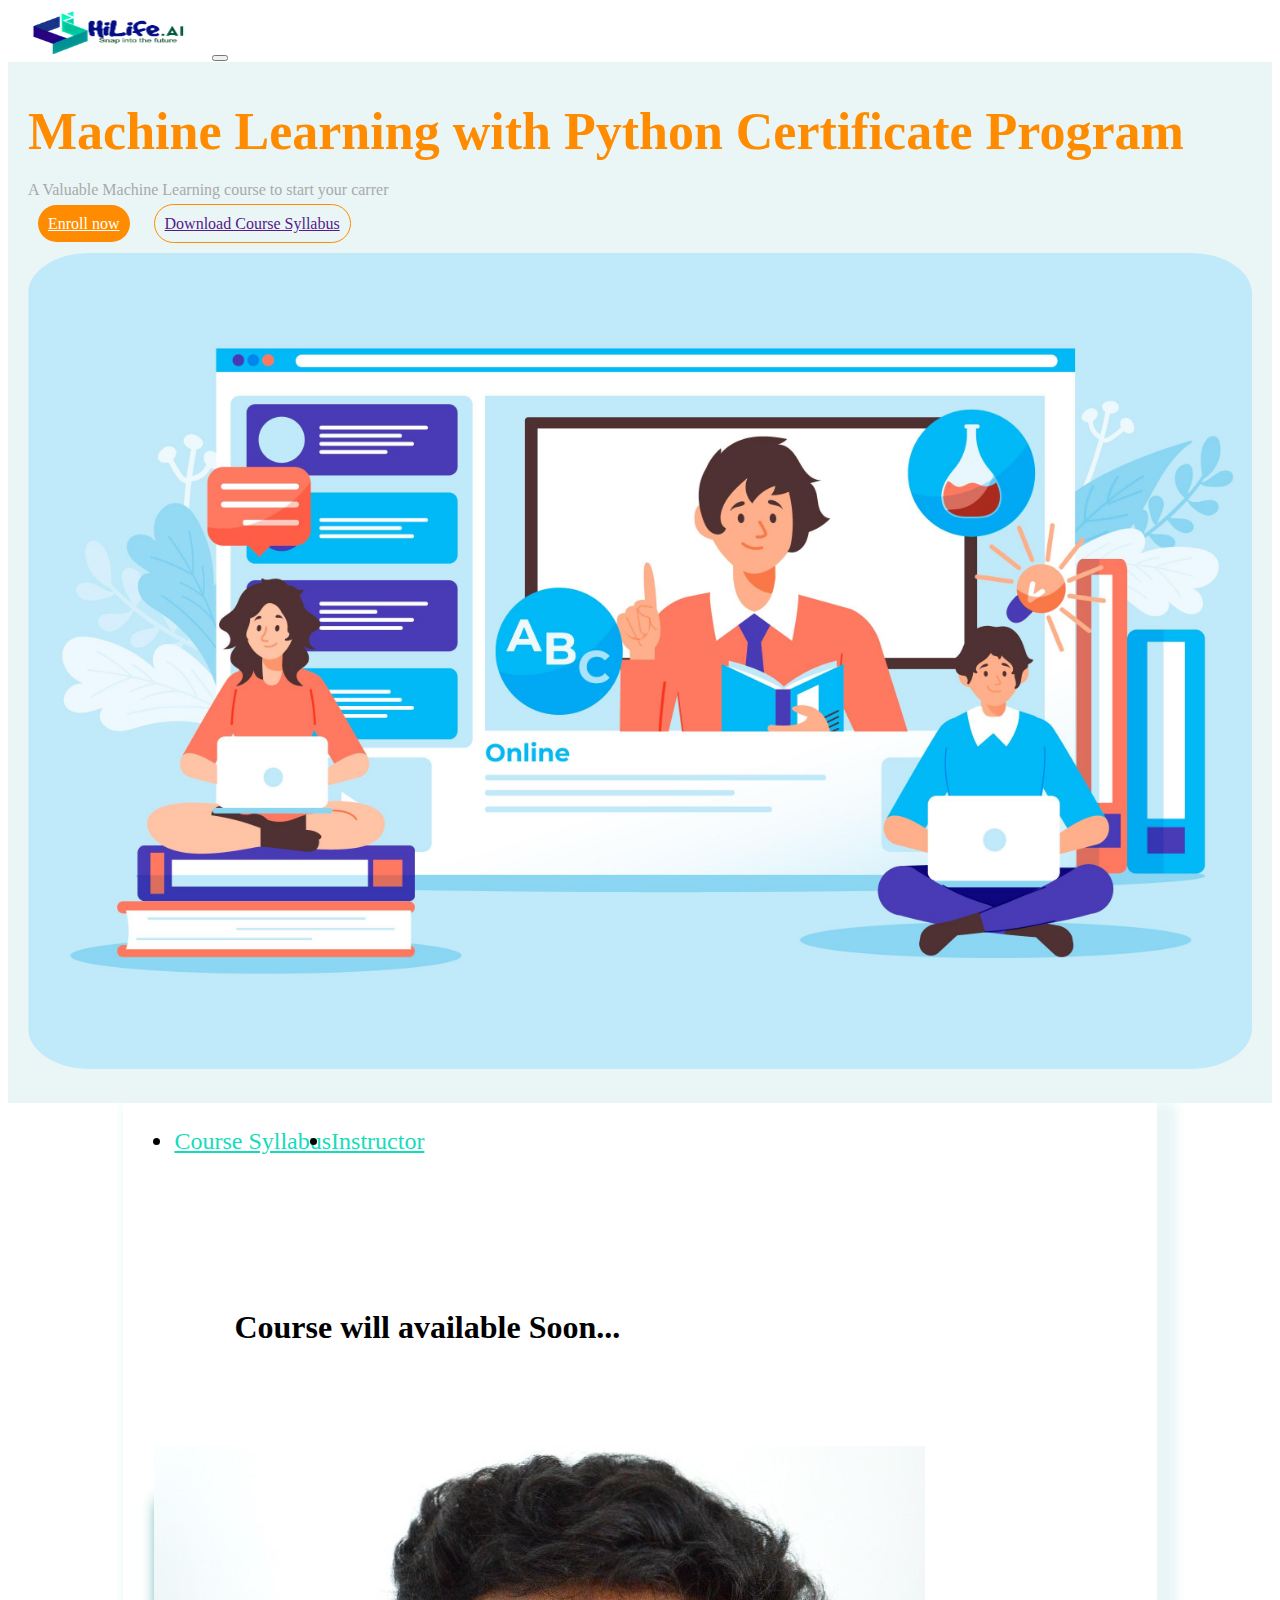
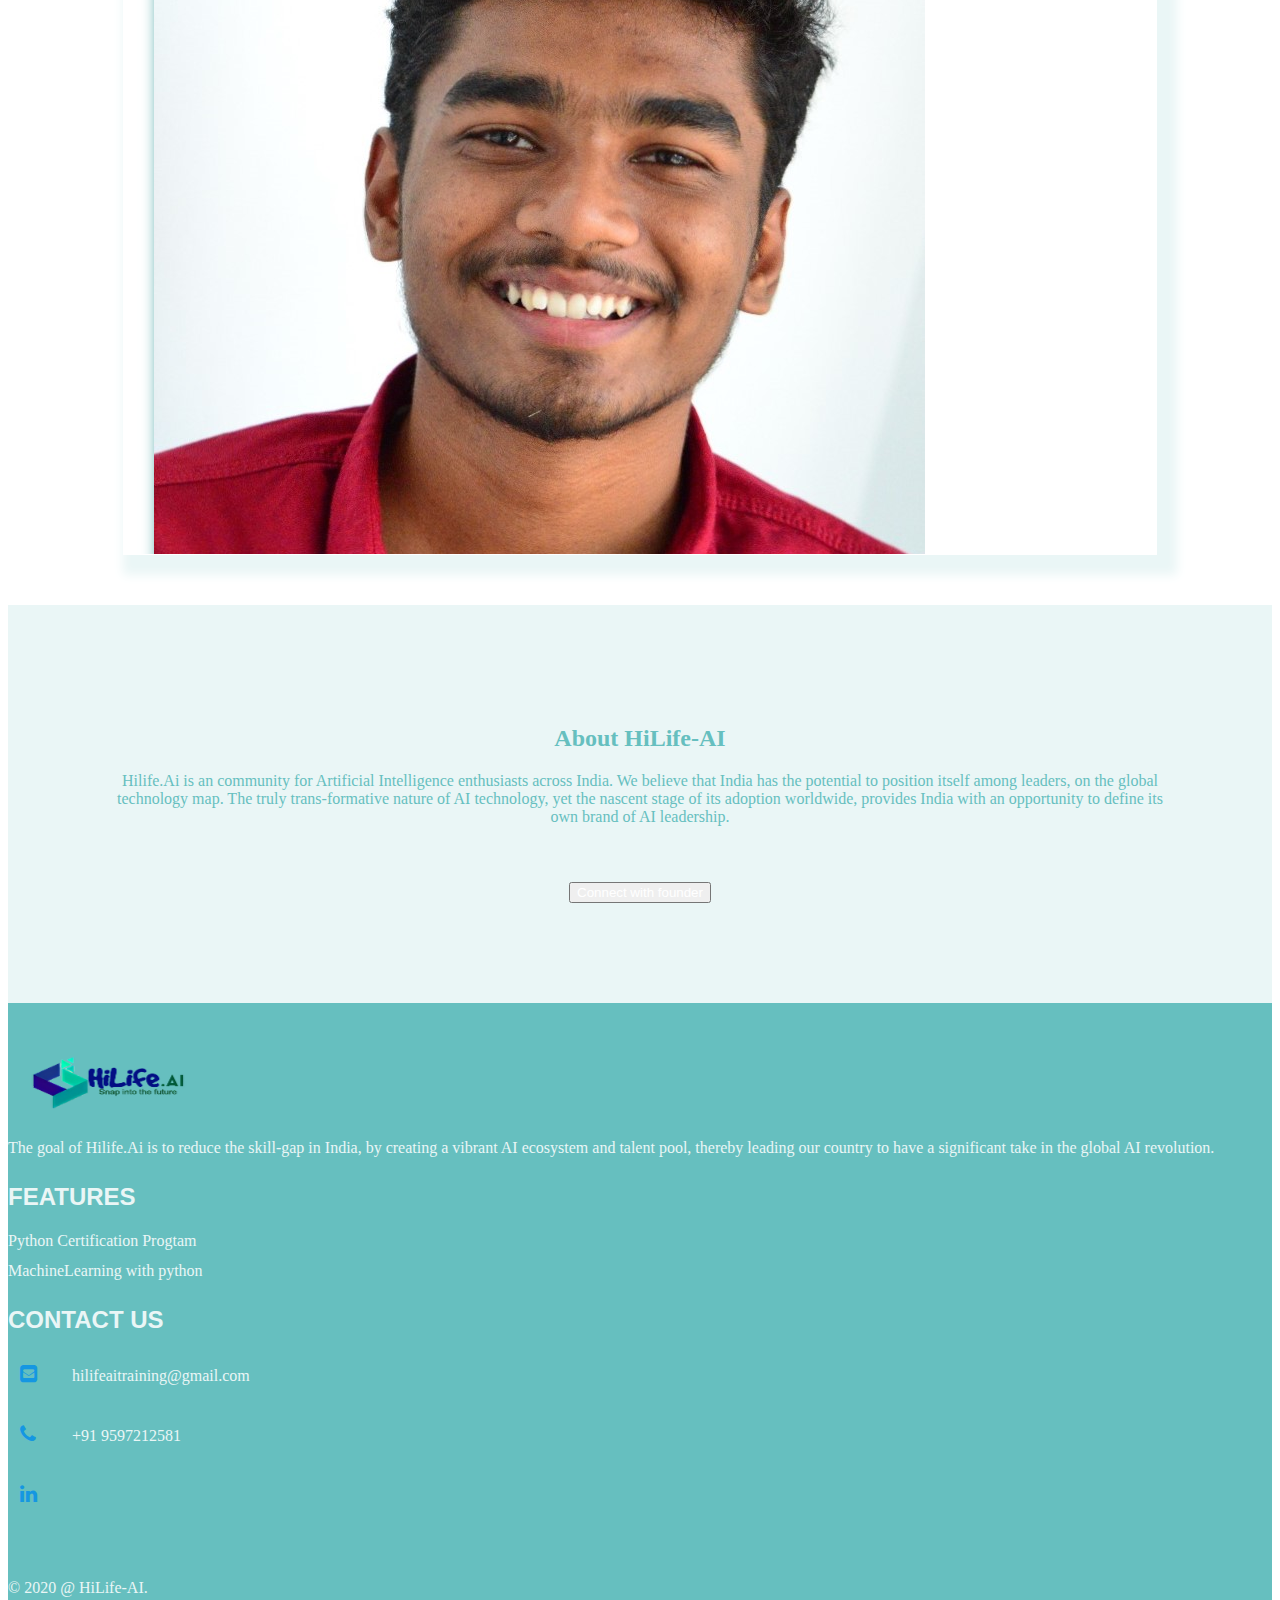
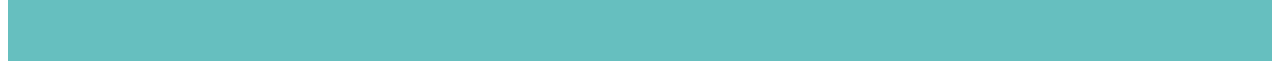
==== commit 95bdb0ef: "Update MachineLearning.html" ====
--- a/Hilife Web/MachineLearning.html
+++ b/Hilife Web/MachineLearning.html
@@ -40,7 +40,7 @@
         <a class="nav-link active" id="home-tab" data-toggle="tab" href="#home" role="tab" aria-controls="home" aria-selected="true">Course Syllabus</a>
       </li>
       <li class="nav-item" role="presentation">
-        <a class="nav-link" id="profile-tab" data-toggle="tab" href="#profile" role="tab" aria-controls="profile" aria-selected="false">Instructorr</a>
+        <a class="nav-link" id="profile-tab" data-toggle="tab" href="#profile" role="tab" aria-controls="profile" aria-selected="false">Instructor</a>
       </li>
     </ul>
     <div class="tab-content" id="myTabContent">
